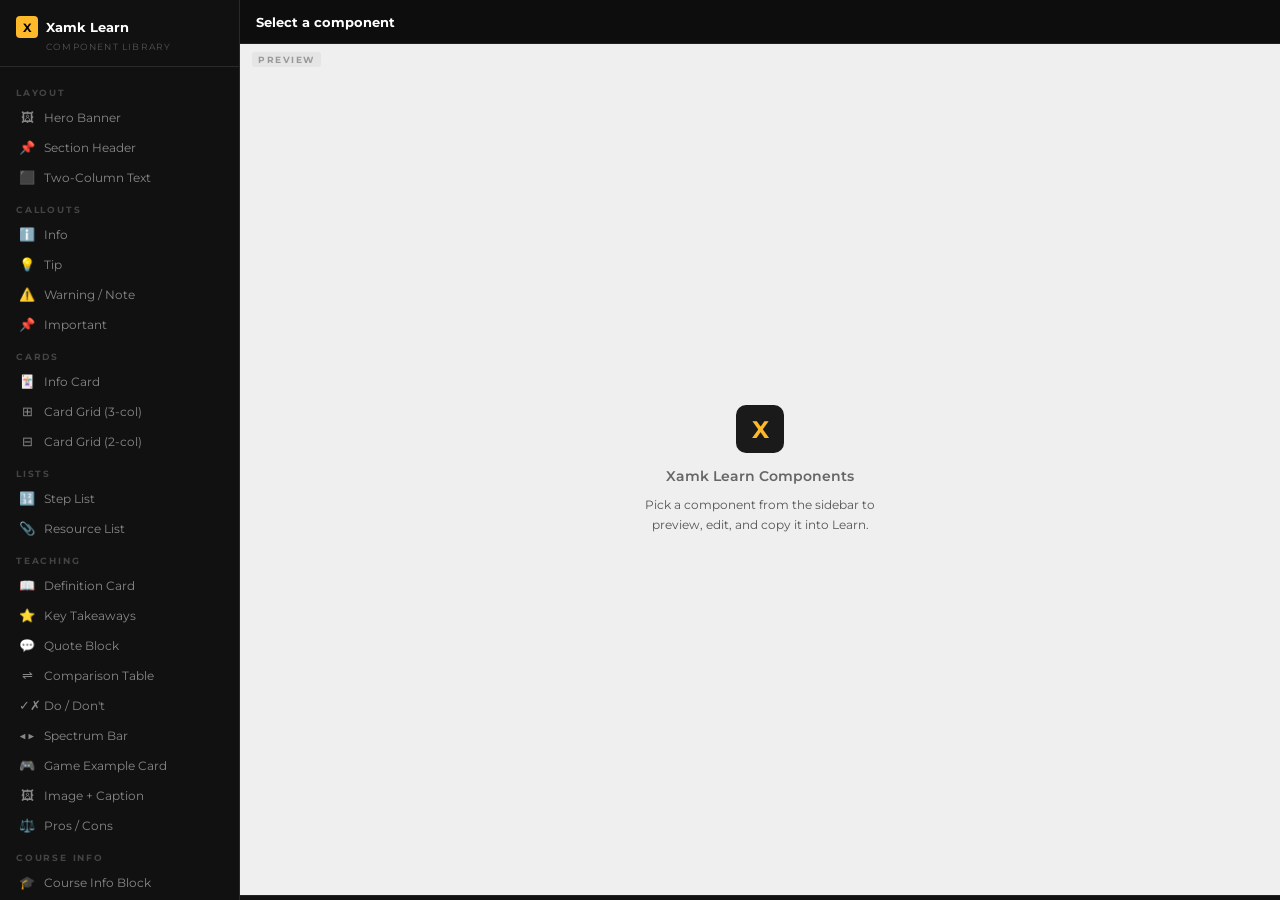
==== xamk-component-library.html @ 9d31f7f5 "Add files via upload" ====
<!DOCTYPE html>
<html lang="en">
<head>
  <meta charset="UTF-8">
  <meta name="viewport" content="width=device-width, initial-scale=1.0">
  <title>Xamk Learn — Component Library</title>
  <link href="https://fonts.googleapis.com/css2?family=Montserrat:wght@400;600;700&family=JetBrains+Mono:wght@400;500&display=swap" rel="stylesheet">
  <style>
    *, *::before, *::after { box-sizing: border-box; margin: 0; padding: 0; }
    :root {
      --yellow: #FDB92A; --black: #000;
      --sb: #111; --sb-hover: #1E1E1E; --sb-active: #252525; --sb-border: #2A2A2A;
      --editor-bg: #1A1A1A; --editor-text: #D4D4D4;
      --ctrl-bg: #141414; --ctrl-border: #2A2A2A;
      --ui: 'Montserrat', Arial, sans-serif;
      --mono: 'JetBrains Mono', 'Courier New', monospace;
    }
    html, body { height: 100%; overflow: hidden; }
    body { display: flex; font-family: var(--ui); background: #0A0A0A; color: #fff; }

    /* SIDEBAR */
    #sidebar { width: 240px; flex-shrink: 0; background: var(--sb); border-right: 1px solid var(--sb-border); display: flex; flex-direction: column; height: 100vh; overflow: hidden; }
    #sb-header { padding: 16px 16px 14px; border-bottom: 1px solid var(--sb-border); flex-shrink: 0; }
    .logo-row { display: flex; align-items: center; gap: 8px; margin-bottom: 3px; }
    .logo-x { width: 22px; height: 22px; background: var(--yellow); border-radius: 4px; display: flex; align-items: center; justify-content: center; font-weight: 700; font-size: 12px; color: #000; flex-shrink: 0; }
    .logo-name { font-size: 13px; font-weight: 700; }
    .logo-sub { font-size: 9px; color: #555; letter-spacing: 1.2px; text-transform: uppercase; padding-left: 30px; }
    #sb-nav { overflow-y: auto; flex: 1; padding: 8px 0 16px; }
    #sb-nav::-webkit-scrollbar { width: 3px; }
    #sb-nav::-webkit-scrollbar-thumb { background: #333; border-radius: 2px; }
    .nav-group { font-size: 9px; font-weight: 700; letter-spacing: 1.8px; text-transform: uppercase; color: #444; padding: 12px 16px 4px; }
    .nav-item { display: flex; align-items: center; gap: 9px; padding: 7px 16px; cursor: pointer; border-left: 3px solid transparent; font-size: 12px; color: #888; transition: background 0.1s, color 0.1s; }
    .nav-item:hover { background: var(--sb-hover); color: #bbb; }
    .nav-item.active { background: var(--sb-active); border-left-color: var(--yellow); color: #fff; }
    .nav-icon { font-size: 13px; width: 16px; text-align: center; flex-shrink: 0; }

    /* MAIN */
    #main { flex: 1; display: flex; flex-direction: column; height: 100vh; overflow: hidden; min-width: 0; }

    /* TOPBAR */
    #topbar { background: #0D0D0D; border-bottom: 1px solid #222; padding: 0 16px; height: 44px; display: flex; align-items: center; justify-content: space-between; flex-shrink: 0; }
    #comp-title { font-size: 13px; font-weight: 700; }
    #comp-desc { font-size: 11px; color: #555; margin-left: 10px; }
    .topbar-r { display: flex; gap: 6px; }
    .btn { font-family: var(--ui); font-size: 11px; font-weight: 700; padding: 5px 12px; border-radius: 5px; border: none; cursor: pointer; transition: opacity 0.12s; }
    .btn:hover { opacity: 0.82; }
    .btn-primary { background: var(--yellow); color: #000; }
    .btn-ghost { background: #2A2A2A; color: #aaa; border: 1px solid #3A3A3A; }

    /* CONTROLS */
    #controls-panel { background: var(--ctrl-bg); border-bottom: 1px solid var(--ctrl-border); flex-shrink: 0; display: none; flex-direction: column; max-height: 250px; overflow-y: auto; }
    #controls-panel::-webkit-scrollbar { width: 4px; }
    #controls-panel::-webkit-scrollbar-thumb { background: #333; border-radius: 2px; }
    .ctrl-header { display: flex; align-items: center; justify-content: space-between; padding: 7px 14px; border-bottom: 1px solid #1E1E1E; flex-shrink: 0; background: #0D0D0D; position: sticky; top: 0; z-index: 2; }
    .ctrl-label { font-size: 9px; font-weight: 700; letter-spacing: 1.5px; text-transform: uppercase; color: #555; }
    .ctrl-actions { display: flex; align-items: center; gap: 6px; }
    .ctrl-btn { font-family: var(--ui); font-size: 11px; font-weight: 600; padding: 3px 9px; border-radius: 4px; border: none; cursor: pointer; }
    .ctrl-btn-add { background: #1A2A1A; color: #90EE90; border: 1px solid #2A4A2A; }
    .ctrl-btn-action { background: #1A1A2E; color: #8888FF; border: 1px solid #2A2A4A; }
    .ctrl-btn-x { background: none; border: none; color: #555; cursor: pointer; font-size: 15px; padding: 0 4px; line-height: 1; font-family: var(--ui); }
    .ctrl-btn-x:hover { color: #FF6B6B; }
    .ctrl-total { font-size: 11px; font-weight: 700; padding: 3px 9px; border-radius: 4px; font-family: var(--ui); }
    .ctrl-rows { padding: 3px 0 6px; }
    .ctrl-col-hdr { font-size: 9px; font-weight: 700; letter-spacing: 1px; text-transform: uppercase; color: #444; }
    .ctrl-row { display: flex; align-items: center; gap: 6px; padding: 4px 14px; }
    .ctrl-num { width: 16px; font-size: 10px; color: #555; text-align: right; flex-shrink: 0; font-family: var(--mono); }
    .ci { font-family: var(--ui); font-size: 12px; background: #222; border: 1px solid #333; border-radius: 4px; color: #ccc; padding: 4px 7px; outline: none; }
    .ci:focus { border-color: #FDB92A66; }
    .ci-sm { width: 52px; flex-shrink: 0; }
    .ci-year { width: 64px; flex-shrink: 0; }
    .ci-grow { flex: 1; min-width: 0; }
    .ci-med { flex: 2; min-width: 0; }
    .ci-wide { flex: 3; min-width: 0; }

    /* PREVIEW */
    #preview-panel { flex: 1; overflow: hidden; background: #EFEFEF; position: relative; min-height: 0; }
    #preview-label { position: absolute; top: 8px; left: 12px; font-size: 9px; font-weight: 700; letter-spacing: 1.5px; text-transform: uppercase; color: #999; background: #E5E5E5; z-index: 1; padding: 2px 6px; border-radius: 3px; }
    #preview-frame { width: 100%; height: 100%; border: none; display: none; }
    #welcome { display: flex; flex-direction: column; align-items: center; justify-content: center; height: 100%; gap: 10px; }
    .w-x { width: 48px; height: 48px; background: #1A1A1A; border-radius: 10px; display: flex; align-items: center; justify-content: center; font-size: 24px; font-weight: 700; color: var(--yellow); margin-bottom: 4px; }
    #welcome h2 { font-size: 14px; color: #666; font-weight: 600; }
    #welcome p { font-size: 12px; color: #555; text-align: center; max-width: 240px; line-height: 1.6; }

    /* EDITOR */
    #resize-handle { height: 5px; background: #111; border-top: 1px solid #222; cursor: row-resize; flex-shrink: 0; }
    #resize-handle:hover { background: #FDB92A22; }
    #editor-panel { height: 270px; flex-shrink: 0; display: none; flex-direction: column; background: var(--editor-bg); }
    #editor-toolbar { display: flex; align-items: center; justify-content: space-between; padding: 0 14px; height: 32px; border-bottom: 1px solid #2A2A2A; flex-shrink: 0; }
    .ed-label { font-size: 9px; font-weight: 700; letter-spacing: 1.5px; text-transform: uppercase; color: #444; }
    .live-dot { font-size: 10px; color: #3A9A3A; font-weight: 700; }
    #code-editor { flex: 1; font-family: var(--mono); font-size: 11.5px; line-height: 1.6; color: var(--editor-text); background: var(--editor-bg); border: none; resize: none; padding: 10px 14px; outline: none; tab-size: 2; }

    /* FEEDBACK */
    .toast { position: fixed; bottom: 280px; right: 16px; background: #1A3A1A; color: #90EE90; font-size: 11px; font-weight: 700; padding: 7px 14px; border-radius: 5px; opacity: 0; transform: translateY(6px); transition: opacity 0.18s, transform 0.18s; pointer-events: none; z-index: 100; }
    .toast.show { opacity: 1; transform: none; }
  </style>
</head>
<body>

<nav id="sidebar">
  <div id="sb-header">
    <div class="logo-row"><div class="logo-x">X</div><span class="logo-name">Xamk Learn</span></div>
    <div class="logo-sub">Component Library</div>
  </div>
  <div id="sb-nav">
    <div class="nav-group">Layout</div>
    <div class="nav-item" data-id="hero" onclick="load('hero')"><span class="nav-icon">🖼</span>Hero Banner</div>
    <div class="nav-item" data-id="section-header" onclick="load('section-header')"><span class="nav-icon">📌</span>Section Header</div>
    <div class="nav-item" data-id="two-column" onclick="load('two-column')"><span class="nav-icon">⬛</span>Two-Column Text</div>
    <div class="nav-group">Callouts</div>
    <div class="nav-item" data-id="callout-info" onclick="load('callout-info')"><span class="nav-icon">ℹ️</span>Info</div>
    <div class="nav-item" data-id="callout-tip" onclick="load('callout-tip')"><span class="nav-icon">💡</span>Tip</div>
    <div class="nav-item" data-id="callout-warning" onclick="load('callout-warning')"><span class="nav-icon">⚠️</span>Warning / Note</div>
    <div class="nav-item" data-id="callout-important" onclick="load('callout-important')"><span class="nav-icon">📌</span>Important</div>
    <div class="nav-group">Cards</div>
    <div class="nav-item" data-id="card-single" onclick="load('card-single')"><span class="nav-icon">🃏</span>Info Card</div>
    <div class="nav-item" data-id="card-grid-3" onclick="load('card-grid-3')"><span class="nav-icon">⊞</span>Card Grid (3-col)</div>
    <div class="nav-item" data-id="card-grid-2" onclick="load('card-grid-2')"><span class="nav-icon">⊟</span>Card Grid (2-col)</div>
    <div class="nav-group">Lists</div>
    <div class="nav-item" data-id="step-list" onclick="load('step-list')"><span class="nav-icon">🔢</span>Step List</div>
    <div class="nav-item" data-id="resource-list" onclick="load('resource-list')"><span class="nav-icon">📎</span>Resource List</div>
    <div class="nav-group">Teaching</div>
    <div class="nav-item" data-id="definition" onclick="load('definition')"><span class="nav-icon">📖</span>Definition Card</div>
    <div class="nav-item" data-id="key-takeaways" onclick="load('key-takeaways')"><span class="nav-icon">⭐</span>Key Takeaways</div>
    <div class="nav-item" data-id="quote-block" onclick="load('quote-block')"><span class="nav-icon">💬</span>Quote Block</div>
    <div class="nav-item" data-id="comparison-table" onclick="load('comparison-table')"><span class="nav-icon">⇌</span>Comparison Table</div>
    <div class="nav-item" data-id="do-dont" onclick="load('do-dont')"><span class="nav-icon">✓✗</span>Do / Don't</div>
    <div class="nav-item" data-id="spectrum" onclick="load('spectrum')"><span class="nav-icon">◀▶</span>Spectrum Bar</div>
    <div class="nav-item" data-id="game-example" onclick="load('game-example')"><span class="nav-icon">🎮</span>Game Example Card</div>
    <div class="nav-item" data-id="image-caption" onclick="load('image-caption')"><span class="nav-icon">🖼</span>Image + Caption</div>
    <div class="nav-item" data-id="pros-cons" onclick="load('pros-cons')"><span class="nav-icon">⚖️</span>Pros / Cons</div>
    <div class="nav-group">Course Info</div>
    <div class="nav-item" data-id="course-info" onclick="load('course-info')"><span class="nav-icon">🎓</span>Course Info Block</div>
    <div class="nav-item" data-id="grade-breakdown" onclick="load('grade-breakdown')"><span class="nav-icon">📊</span>Grade Breakdown</div>
    <div class="nav-group">Timeline</div>
    <div class="nav-item" data-id="timeline" onclick="load('timeline')"><span class="nav-icon">📅</span>Timeline</div>
    <div class="nav-group">Media</div>
    <div class="nav-item" data-id="youtube-single" onclick="load('youtube-single')"><span class="nav-icon">▶️</span>YouTube Single</div>
    <div class="nav-item" data-id="yt-playlist-iframe" onclick="load('yt-playlist-iframe')"><span class="nav-icon">📋</span>Playlist (iframe)</div>
    <div class="nav-item" data-id="yt-playlist-grid" onclick="load('yt-playlist-grid')"><span class="nav-icon">🎬</span>Playlist (thumbnails)</div>
  </div>
</nav>

<div id="main">
  <div id="topbar">
    <div style="display:flex;align-items:center">
      <span id="comp-title" style="font-size:13px;font-weight:700">Select a component</span>
      <span id="comp-desc" style="font-size:11px;color:#555;margin-left:10px"></span>
    </div>
    <div class="topbar-r">
      <button class="btn btn-ghost" id="btn-reset" onclick="resetComp()" style="display:none">↺ Reset</button>
      <button class="btn btn-primary" id="btn-copy" onclick="copyCode()" style="display:none">Copy HTML</button>
    </div>
  </div>

  <div id="controls-panel"></div>

  <div id="preview-panel">
    <div id="preview-label">PREVIEW</div>
    <iframe id="preview-frame" title="Component preview"></iframe>
    <div id="welcome">
      <div class="w-x">X</div>
      <h2>Xamk Learn Components</h2>
      <p>Pick a component from the sidebar to preview, edit, and copy it into Learn.</p>
    </div>
  </div>

  <div id="resize-handle"></div>
  <div id="editor-panel">
    <div id="editor-toolbar">
      <span class="ed-label">HTML Source</span>
      <span class="live-dot">● LIVE</span>
    </div>
    <textarea id="code-editor" spellcheck="false" autocomplete="off"></textarea>
  </div>
</div>

<div class="toast" id="toast">✓ Copied to clipboard</div>

<script>
// ── Helpers ──
const esc = s => String(s).replace(/&/g,'&amp;').replace(/</g,'&lt;').replace(/>/g,'&gt;').replace(/"/g,'&quot;');
const escA = s => String(s).replace(/"/g,'&quot;').replace(/'/g,'&#39;');
const clone = o => JSON.parse(JSON.stringify(o));
const OPEN = `<!DOCTYPE html><html><head><meta charset="UTF-8"><link href="https://fonts.googleapis.com/css2?family=Montserrat:wght@400;600;700&display=swap" rel="stylesheet"><style>body{margin:0;padding:24px;background:#fff;font-family:'Montserrat',Arial,sans-serif;}*{box-sizing:border-box;}</style></head><body>`;
const CLOSE = `</body></html>`;

// ── Registry ──
const C = {};
function stat(id, name, desc, code) { C[id] = {name, desc, static:true, code}; }
function dyn(id, name, desc, def, gen, ctrl, preview) { C[id] = {name, desc, static:false, def, gen, ctrl, preview}; }

// ════════════════════════════════════
// STATIC COMPONENTS
// ════════════════════════════════════

stat('hero','Hero Banner','Top of a course or section page',
`<div style="background-color: #000000; padding: 40px 32px; border-radius: 12px; font-family: 'Montserrat', Arial, sans-serif; margin-bottom: 24px;">
  <div style="border-left: 5px solid #FDB92A; padding-left: 20px;">
    <p style="color: #FDB92A; font-size: 11px; font-weight: 700; letter-spacing: 2px; text-transform: uppercase; margin: 0 0 10px 0; font-family: 'Montserrat', Arial, sans-serif;">COURSE CODE &nbsp;·&nbsp; SEMESTER YEAR</p>
    <h2 style="color: #FFFFFF; font-size: 30px; font-weight: 700; margin: 0 0 14px 0; line-height: 1.25; font-family: 'Montserrat', Arial, sans-serif;">Course Title Here</h2>
    <p style="color: #CCCCCC; font-size: 15px; margin: 0; line-height: 1.7; font-family: 'Montserrat', Arial, sans-serif;">A short welcoming description. 2–3 sentences. Tell students what they will do and why it matters.</p>
  </div>
</div>`);

stat('section-header','Section Header','Major content break with yellow accent',
`<div style="display: flex; align-items: center; gap: 12px; margin: 32px 0 16px 0; font-family: 'Montserrat', Arial, sans-serif;">
  <div style="width: 5px; height: 28px; background-color: #FDB92A; border-radius: 3px; flex-shrink: 0;"></div>
  <h2 style="color: #000000; font-size: 20px; font-weight: 700; margin: 0; font-family: 'Montserrat', Arial, sans-serif;">Section Title Here</h2>
</div>
<div style="display: flex; align-items: center; gap: 10px; margin: 24px 0 12px 0; font-family: 'Montserrat', Arial, sans-serif;">
  <div style="width: 4px; height: 22px; background-color: #FDB92A; border-radius: 2px; flex-shrink: 0;"></div>
  <h3 style="color: #000000; font-size: 16px; font-weight: 700; margin: 0; font-family: 'Montserrat', Arial, sans-serif;">Sub-section Title Here</h3>
</div>`);

stat('two-column','Two-Column Text','Side-by-side content',
`<div style="display: flex; gap: 24px; flex-wrap: wrap; margin: 16px 0; font-family: 'Montserrat', Arial, sans-serif;">
  <div style="flex: 1 1 280px;">
    <h3 style="font-size: 15px; font-weight: 700; color: #000000; margin: 0 0 8px 0; font-family: 'Montserrat', Arial, sans-serif;">Left Column Heading</h3>
    <p style="font-size: 14px; color: #1A1A1A; line-height: 1.7; margin: 0; font-family: 'Montserrat', Arial, sans-serif;">Left column content goes here.</p>
  </div>
  <div style="flex: 1 1 280px;">
    <h3 style="font-size: 15px; font-weight: 700; color: #000000; margin: 0 0 8px 0; font-family: 'Montserrat', Arial, sans-serif;">Right Column Heading</h3>
    <p style="font-size: 14px; color: #1A1A1A; line-height: 1.7; margin: 0; font-family: 'Montserrat', Arial, sans-serif;">Right column content goes here.</p>
  </div>
</div>`);

stat('callout-info','Callout — Info','Teal informational note',
`<div style="background-color: #E8F9FB; border-left: 5px solid #1DBED0; border-radius: 0 10px 10px 0; padding: 16px 20px; margin: 16px 0; font-family: 'Montserrat', Arial, sans-serif;">
  <p style="font-weight: 700; font-size: 13px; color: #117A85; margin: 0 0 6px 0; font-family: 'Montserrat', Arial, sans-serif;"><span role="img" aria-label="Information">ℹ️</span> &nbsp;Info</p>
  <p style="font-size: 14px; color: #1A1A1A; margin: 0; line-height: 1.7; font-family: 'Montserrat', Arial, sans-serif;">Your information text goes here.</p>
</div>`);

stat('callout-tip','Callout — Tip','Green helpful tip',
`<div style="background-color: #F2F9E8; border-left: 5px solid #A6CE39; border-radius: 0 10px 10px 0; padding: 16px 20px; margin: 16px 0; font-family: 'Montserrat', Arial, sans-serif;">
  <p style="font-weight: 700; font-size: 13px; color: #5A7A1A; margin: 0 0 6px 0; font-family: 'Montserrat', Arial, sans-serif;"><span role="img" aria-label="Tip">💡</span> &nbsp;Tip</p>
  <p style="font-size: 14px; color: #1A1A1A; margin: 0; line-height: 1.7; font-family: 'Montserrat', Arial, sans-serif;">Your tip text goes here.</p>
</div>`);

stat('callout-warning','Callout — Warning','Yellow note or warning',
`<div style="background-color: #FFF8E6; border-left: 5px solid #FDB92A; border-radius: 0 10px 10px 0; padding: 16px 20px; margin: 16px 0; font-family: 'Montserrat', Arial, sans-serif;">
  <p style="font-weight: 700; font-size: 13px; color: #8A6200; margin: 0 0 6px 0; font-family: 'Montserrat', Arial, sans-serif;"><span role="img" aria-label="Warning">⚠️</span> &nbsp;Note</p>
  <p style="font-size: 14px; color: #1A1A1A; margin: 0; line-height: 1.7; font-family: 'Montserrat', Arial, sans-serif;">Your warning or note text goes here.</p>
</div>`);

stat('callout-important','Callout — Important','Black critical note',
`<div style="background-color: #F5F5F5; border-left: 5px solid #000000; border-radius: 0 10px 10px 0; padding: 16px 20px; margin: 16px 0; font-family: 'Montserrat', Arial, sans-serif;">
  <p style="font-weight: 700; font-size: 13px; color: #000000; margin: 0 0 6px 0; font-family: 'Montserrat', Arial, sans-serif;"><span role="img" aria-label="Important">📌</span> &nbsp;Important</p>
  <p style="font-size: 14px; color: #1A1A1A; margin: 0; line-height: 1.7; font-family: 'Montserrat', Arial, sans-serif;">Your critical note goes here.</p>
</div>`);

stat('card-single','Info Card','Single concept with icon',
`<div style="background-color: #FFFFFF; border: 1px solid #E0E0E0; border-top: 4px solid #FDB92A; border-radius: 0 0 10px 10px; padding: 20px 20px 22px 20px; font-family: 'Montserrat', Arial, sans-serif; margin: 16px 0;">
  <div style="font-size: 28px; margin-bottom: 10px;" role="img" aria-label="Target">🎯</div>
  <h3 style="font-size: 16px; font-weight: 700; color: #000000; margin: 0 0 8px 0; font-family: 'Montserrat', Arial, sans-serif;">Card Title</h3>
  <p style="font-size: 14px; color: #444444; margin: 0; line-height: 1.6; font-family: 'Montserrat', Arial, sans-serif;">Card description text. Keep it concise — 2–3 sentences at most.</p>
</div>`);

stat('card-grid-3','Card Grid (3-col)','Three parallel concepts',
`<div style="display: flex; flex-wrap: wrap; gap: 16px; margin: 16px 0;">
  <div style="flex: 1 1 200px; background-color: #FFFFFF; border: 1px solid #E0E0E0; border-top: 4px solid #FDB92A; border-radius: 0 0 10px 10px; padding: 18px 18px 20px 18px; font-family: 'Montserrat', Arial, sans-serif;">
    <div style="font-size: 24px; margin-bottom: 8px;" role="img" aria-label="Book">📖</div>
    <h3 style="font-size: 15px; font-weight: 700; color: #000000; margin: 0 0 6px 0; font-family: 'Montserrat', Arial, sans-serif;">Card Title 1</h3>
    <p style="font-size: 13px; color: #444444; margin: 0; line-height: 1.6; font-family: 'Montserrat', Arial, sans-serif;">Description text here.</p>
  </div>
  <div style="flex: 1 1 200px; background-color: #FFFFFF; border: 1px solid #E0E0E0; border-top: 4px solid #FDB92A; border-radius: 0 0 10px 10px; padding: 18px 18px 20px 18px; font-family: 'Montserrat', Arial, sans-serif;">
    <div style="font-size: 24px; margin-bottom: 8px;" role="img" aria-label="Tools">🛠️</div>
    <h3 style="font-size: 15px; font-weight: 700; color: #000000; margin: 0 0 6px 0; font-family: 'Montserrat', Arial, sans-serif;">Card Title 2</h3>
    <p style="font-size: 13px; color: #444444; margin: 0; line-height: 1.6; font-family: 'Montserrat', Arial, sans-serif;">Description text here.</p>
  </div>
  <div style="flex: 1 1 200px; background-color: #FFFFFF; border: 1px solid #E0E0E0; border-top: 4px solid #FDB92A; border-radius: 0 0 10px 10px; padding: 18px 18px 20px 18px; font-family: 'Montserrat', Arial, sans-serif;">
    <div style="font-size: 24px; margin-bottom: 8px;" role="img" aria-label="Chat">💬</div>
    <h3 style="font-size: 15px; font-weight: 700; color: #000000; margin: 0 0 6px 0; font-family: 'Montserrat', Arial, sans-serif;">Card Title 3</h3>
    <p style="font-size: 13px; color: #444444; margin: 0; line-height: 1.6; font-family: 'Montserrat', Arial, sans-serif;">Description text here.</p>
  </div>
</div>`);

stat('card-grid-2','Card Grid (2-col)','Two parallel concepts',
`<div style="display: flex; flex-wrap: wrap; gap: 16px; margin: 16px 0;">
  <div style="flex: 1 1 280px; background-color: #FFFFFF; border: 1px solid #E0E0E0; border-top: 4px solid #FDB92A; border-radius: 0 0 10px 10px; padding: 18px 18px 20px 18px; font-family: 'Montserrat', Arial, sans-serif;">
    <div style="font-size: 24px; margin-bottom: 8px;" role="img" aria-label="Star">⭐</div>
    <h3 style="font-size: 15px; font-weight: 700; color: #000000; margin: 0 0 6px 0; font-family: 'Montserrat', Arial, sans-serif;">Card Title 1</h3>
    <p style="font-size: 13px; color: #444444; margin: 0; line-height: 1.6; font-family: 'Montserrat', Arial, sans-serif;">Description text here.</p>
  </div>
  <div style="flex: 1 1 280px; background-color: #FFFFFF; border: 1px solid #E0E0E0; border-top: 4px solid #FDB92A; border-radius: 0 0 10px 10px; padding: 18px 18px 20px 18px; font-family: 'Montserrat', Arial, sans-serif;">
    <div style="font-size: 24px; margin-bottom: 8px;" role="img" aria-label="Rocket">🚀</div>
    <h3 style="font-size: 15px; font-weight: 700; color: #000000; margin: 0 0 6px 0; font-family: 'Montserrat', Arial, sans-serif;">Card Title 2</h3>
    <p style="font-size: 13px; color: #444444; margin: 0; line-height: 1.6; font-family: 'Montserrat', Arial, sans-serif;">Description text here.</p>
  </div>
</div>`);

stat('resource-list','Resource List','Readings, links, downloads',
`<ul style="list-style: none; padding: 0; margin: 16px 0; font-family: 'Montserrat', Arial, sans-serif;">
  <li style="padding: 12px 0; border-bottom: 1px solid #E0E0E0;"><span style="margin-right: 8px;" role="img" aria-label="PDF">📄</span><a href="#" style="color: #000; font-weight: 600; font-size: 14px; text-decoration: underline; font-family: 'Montserrat', Arial, sans-serif;">Resource Title Here</a><span style="color: #8D8D8D; font-size: 12px; margin-left: 8px; font-family: 'Montserrat', Arial, sans-serif;">PDF</span></li>
  <li style="padding: 12px 0; border-bottom: 1px solid #E0E0E0;"><span style="margin-right: 8px;" role="img" aria-label="Link">🔗</span><a href="#" style="color: #000; font-weight: 600; font-size: 14px; text-decoration: underline; font-family: 'Montserrat', Arial, sans-serif;">Resource Title Here</a><span style="color: #8D8D8D; font-size: 12px; margin-left: 8px; font-family: 'Montserrat', Arial, sans-serif;">Article</span></li>
  <li style="padding: 12px 0;"><span style="margin-right: 8px;" role="img" aria-label="Video">🎥</span><a href="#" style="color: #000; font-weight: 600; font-size: 14px; text-decoration: underline; font-family: 'Montserrat', Arial, sans-serif;">Resource Title Here</a><span style="color: #8D8D8D; font-size: 12px; margin-left: 8px; font-family: 'Montserrat', Arial, sans-serif;">Video · 12 min</span></li>
</ul>`);

// ── Teaching static ──
stat('definition','Definition Card','Term + definition + example',
`<div style="font-family: 'Montserrat', Arial, sans-serif; margin: 16px 0; border: 1px solid #E0E0E0; border-radius: 10px;">
  <div style="background-color: #000000; padding: 10px 20px; border-radius: 10px 10px 0 0; display: flex; align-items: center; gap: 12px;">
    <span style="font-size: 10px; font-weight: 700; letter-spacing: 2px; text-transform: uppercase; color: #FDB92A; font-family: 'Montserrat', Arial, sans-serif;">Definition</span>
    <span style="height: 1px; flex: 1; background-color: #333;"></span>
  </div>
  <div style="padding: 18px 20px 20px 20px;">
    <p style="font-size: 20px; font-weight: 700; color: #000000; margin: 0 0 10px 0; font-family: 'Montserrat', Arial, sans-serif;">Term or Concept</p>
    <p style="font-size: 14px; color: #1A1A1A; line-height: 1.7; margin: 0 0 14px 0; font-family: 'Montserrat', Arial, sans-serif;">The definition goes here. Write it clearly and concisely — one or two sentences a first-year student can understand without prior knowledge.</p>
    <div style="background-color: #FFF8E6; border-left: 3px solid #FDB92A; border-radius: 0 6px 6px 0; padding: 10px 14px;">
      <p style="font-size: 11px; font-weight: 700; color: #8A6200; text-transform: uppercase; letter-spacing: 1px; margin: 0 0 4px 0; font-family: 'Montserrat', Arial, sans-serif;">Example</p>
      <p style="font-size: 13px; color: #1A1A1A; margin: 0; line-height: 1.6; font-family: 'Montserrat', Arial, sans-serif;">A concrete example in practice — ideally a game or mechanic students already know.</p>
    </div>
  </div>
</div>`);

stat('key-takeaways','Key Takeaways','End-of-lesson summary points',
`<div style="font-family: 'Montserrat', Arial, sans-serif; margin: 24px 0; background-color: #000000; border-radius: 12px; padding: 24px 28px;">
  <p style="font-size: 11px; font-weight: 700; letter-spacing: 2px; text-transform: uppercase; color: #FDB92A; margin: 0 0 16px 0; font-family: 'Montserrat', Arial, sans-serif;">⭐ &nbsp;Key Takeaways</p>
  <ul style="list-style: none; padding: 0; margin: 0;">
    <li style="display: flex; gap: 12px; align-items: flex-start; margin-bottom: 12px;"><span style="width: 20px; height: 20px; background-color: #FDB92A; border-radius: 50%; font-size: 11px; font-weight: 700; color: #000; flex-shrink: 0; line-height: 20px; text-align: center; font-family: 'Montserrat', Arial, sans-serif;">1</span><p style="font-size: 14px; color: #FFFFFF; margin: 0; line-height: 1.6; padding-top: 1px; font-family: 'Montserrat', Arial, sans-serif;">Key takeaway one goes here. Make it punchy and memorable.</p></li>
    <li style="display: flex; gap: 12px; align-items: flex-start; margin-bottom: 12px;"><span style="width: 20px; height: 20px; background-color: #FDB92A; border-radius: 50%; font-size: 11px; font-weight: 700; color: #000; flex-shrink: 0; line-height: 20px; text-align: center; font-family: 'Montserrat', Arial, sans-serif;">2</span><p style="font-size: 14px; color: #FFFFFF; margin: 0; line-height: 1.6; padding-top: 1px; font-family: 'Montserrat', Arial, sans-serif;">Key takeaway two goes here.</p></li>
    <li style="display: flex; gap: 12px; align-items: flex-start;"><span style="width: 20px; height: 20px; background-color: #FDB92A; border-radius: 50%; font-size: 11px; font-weight: 700; color: #000; flex-shrink: 0; line-height: 20px; text-align: center; font-family: 'Montserrat', Arial, sans-serif;">3</span><p style="font-size: 14px; color: #FFFFFF; margin: 0; line-height: 1.6; padding-top: 1px; font-family: 'Montserrat', Arial, sans-serif;">Key takeaway three goes here.</p></li>
  </ul>
</div>`);

stat('quote-block','Quote Block','Designer or theorist quote',
`<div style="font-family: 'Montserrat', Arial, sans-serif; margin: 24px 0; padding: 28px 32px; border-left: 5px solid #FDB92A; background-color: #FAFAFA; border-radius: 0 10px 10px 0;">
  <p style="font-size: 20px; font-weight: 700; color: #000000; line-height: 1.4; margin: 0 0 16px 0; font-family: 'Montserrat', Arial, sans-serif;">"A game is a series of interesting decisions."</p>
  <div style="display: flex; align-items: center; gap: 12px;">
    <div style="height: 2px; width: 24px; background-color: #FDB92A;"></div>
    <div>
      <p style="font-size: 13px; font-weight: 700; color: #000000; margin: 0 0 2px 0; font-family: 'Montserrat', Arial, sans-serif;">Sid Meier</p>
      <p style="font-size: 12px; color: #8D8D8D; margin: 0; font-family: 'Montserrat', Arial, sans-serif;">Creator of the Civilization series</p>
    </div>
  </div>
</div>`);

stat('do-dont',"Do / Don't Panel",'Side-by-side good/bad examples',
`<div style="display: flex; gap: 16px; flex-wrap: wrap; margin: 16px 0; font-family: 'Montserrat', Arial, sans-serif;">
  <div style="flex: 1 1 240px; border: 2px solid #A6CE39; border-radius: 10px;">
    <div style="background-color: #A6CE39; padding: 10px 16px; border-radius: 8px 8px 0 0;"><p style="font-size: 12px; font-weight: 700; color: #000000; margin: 0; font-family: 'Montserrat', Arial, sans-serif;">✓ &nbsp;Do</p></div>
    <div style="padding: 16px;"><ul style="margin: 0; padding-left: 18px;">
      <li style="font-size: 14px; color: #1A1A1A; line-height: 1.7; margin-bottom: 6px; font-family: 'Montserrat', Arial, sans-serif;">Good practice one.</li>
      <li style="font-size: 14px; color: #1A1A1A; line-height: 1.7; margin-bottom: 6px; font-family: 'Montserrat', Arial, sans-serif;">Good practice two.</li>
      <li style="font-size: 14px; color: #1A1A1A; line-height: 1.7; font-family: 'Montserrat', Arial, sans-serif;">Good practice three.</li>
    </ul></div>
  </div>
  <div style="flex: 1 1 240px; border: 2px solid #E0E0E0; border-radius: 10px;">
    <div style="background-color: #F5F5F5; padding: 10px 16px; border-radius: 8px 8px 0 0; border-bottom: 1px solid #E0E0E0;"><p style="font-size: 12px; font-weight: 700; color: #8D8D8D; margin: 0; font-family: 'Montserrat', Arial, sans-serif;">✗ &nbsp;Don't</p></div>
    <div style="padding: 16px;"><ul style="margin: 0; padding-left: 18px;">
      <li style="font-size: 14px; color: #444444; line-height: 1.7; margin-bottom: 6px; font-family: 'Montserrat', Arial, sans-serif;">Common mistake one.</li>
      <li style="font-size: 14px; color: #444444; line-height: 1.7; margin-bottom: 6px; font-family: 'Montserrat', Arial, sans-serif;">Common mistake two.</li>
      <li style="font-size: 14px; color: #444444; line-height: 1.7; font-family: 'Montserrat', Arial, sans-serif;">Common mistake three.</li>
    </ul></div>
  </div>
</div>`);

stat('spectrum','Spectrum Bar','Scale between two extremes',
`<div style="font-family: 'Montserrat', Arial, sans-serif; margin: 24px 0; padding: 24px; background-color: #FAFAFA; border: 1px solid #E0E0E0; border-radius: 10px;">
  <p style="font-size: 11px; font-weight: 700; color: #8D8D8D; letter-spacing: 1.5px; text-transform: uppercase; margin: 0 0 16px 0; font-family: 'Montserrat', Arial, sans-serif;">Spectrum · Player Engagement Style</p>
  <div style="display: flex; align-items: center; gap: 14px; margin-bottom: 10px;">
    <span style="font-size: 13px; font-weight: 700; color: #000000; flex-shrink: 0; min-width: 70px; font-family: 'Montserrat', Arial, sans-serif;">Casual</span>
    <div style="flex: 1; height: 10px; background: linear-gradient(to right, #FDB92A, #1DBED0); border-radius: 5px; position: relative;">
      <div style="width: 16px; height: 16px; background: #000000; border-radius: 50%; border: 3px solid #FFFFFF; margin-top: -3px; margin-left: 65%;"></div>
    </div>
    <span style="font-size: 13px; font-weight: 700; color: #000000; flex-shrink: 0; min-width: 70px; text-align: right; font-family: 'Montserrat', Arial, sans-serif;">Hardcore</span>
  </div>
  <p style="font-size: 12px; color: #8D8D8D; margin: 0; font-family: 'Montserrat', Arial, sans-serif;">Example: Dark Souls sits firmly toward the Hardcore end — high skill ceiling, minimal hand-holding, punishing failure states.</p>
</div>`);

stat('image-caption','Image + Caption','Figure with accessible caption',
`<figure style="margin: 24px 0; font-family: 'Montserrat', Arial, sans-serif;">
  <img src="https://placehold.co/800x400/000000/FDB92A/png?text=Image+Placeholder" alt="Describe the image content here" style="width: 100%; display: block; border-radius: 10px; height: auto;">
  <figcaption style="font-size: 13px; color: #8D8D8D; margin-top: 10px; text-align: center; font-family: 'Montserrat', Arial, sans-serif;">Figure caption — describe what the image shows and why it is relevant.</figcaption>
</figure>`);

stat('game-example','Game Example Card','Concept illustrated by a real game',
`<div style="font-family: 'Montserrat', Arial, sans-serif; margin: 16px 0; border: 1px solid #E0E0E0; border-radius: 10px; display: flex; flex-wrap: wrap;">
  <div style="flex-shrink: 0; width: 200px;">
    <img src="https://placehold.co/200x200/000000/FDB92A/png?text=Cover" alt="Game cover — replace with real image" style="width: 200px; height: 200px; object-fit: cover; border-radius: 10px 0 0 10px; display: block;">
  </div>
  <div style="flex: 1; padding: 20px; min-width: 220px;">
    <p style="font-size: 10px; font-weight: 700; letter-spacing: 1.5px; text-transform: uppercase; color: #8D8D8D; margin: 0 0 6px 0; font-family: 'Montserrat', Arial, sans-serif;">Game Example</p>
    <h3 style="font-size: 18px; font-weight: 700; color: #000000; margin: 0 0 4px 0; font-family: 'Montserrat', Arial, sans-serif;">Game Title Here</h3>
    <p style="font-size: 12px; color: #8D8D8D; margin: 0 0 12px 0; font-family: 'Montserrat', Arial, sans-serif;">Developer · Year</p>
    <div style="display: inline-block; background-color: #FDB92A; padding: 3px 10px; border-radius: 20px; margin-bottom: 12px;">
      <p style="font-size: 11px; font-weight: 700; color: #000000; margin: 0; font-family: 'Montserrat', Arial, sans-serif;">Concept being illustrated</p>
    </div>
    <p style="font-size: 13px; color: #1A1A1A; margin: 0; line-height: 1.6; font-family: 'Montserrat', Arial, sans-serif;">Explain what this game demonstrates about the concept. Be specific — which mechanic, which moment, which design decision?</p>
  </div>
</div>`);

stat('course-info','Course Info Block','Teacher, objectives, goals, evaluation',
`<div style="font-family: 'Montserrat', Arial, sans-serif; margin: 24px 0; border: 1px solid #E0E0E0; border-radius: 12px;">
  <div style="background-color: #000000; padding: 20px 24px; border-radius: 12px 12px 0 0;">
    <p style="color: #FDB92A; font-size: 11px; font-weight: 700; letter-spacing: 2px; text-transform: uppercase; margin: 0 0 6px 0; font-family: 'Montserrat', Arial, sans-serif;">COURSE CODE &nbsp;·&nbsp; X CREDITS</p>
    <h2 style="color: #FFFFFF; font-size: 20px; font-weight: 700; margin: 0 0 12px 0; font-family: 'Montserrat', Arial, sans-serif;">Course Name Here</h2>
    <div style="display: flex; flex-wrap: wrap; gap: 8px;">
      <span style="background-color: #FDB92A; color: #000000; font-size: 11px; font-weight: 700; padding: 3px 10px; border-radius: 20px; font-family: 'Montserrat', Arial, sans-serif;">X credits</span>
      <span style="background-color: #333333; color: #FFFFFF; font-size: 11px; font-weight: 700; padding: 3px 10px; border-radius: 20px; font-family: 'Montserrat', Arial, sans-serif;">X compulsory assignments</span>
      <span style="background-color: #333333; color: #FFFFFF; font-size: 11px; font-weight: 700; padding: 3px 10px; border-radius: 20px; font-family: 'Montserrat', Arial, sans-serif;">X optional assignments</span>
    </div>
  </div>
  <div style="padding: 20px 24px; border-bottom: 1px solid #E0E0E0; background-color: #FAFAFA;">
    <p style="font-size: 11px; font-weight: 700; color: #8D8D8D; letter-spacing: 1.5px; text-transform: uppercase; margin: 0 0 14px 0; font-family: 'Montserrat', Arial, sans-serif;">Teacher</p>
    <div style="display: flex; gap: 16px; align-items: flex-start; flex-wrap: wrap;">
      <img src="https://placehold.co/80/FDB92A/000000/png?text=Photo" alt="Teacher — replace with real photo" style="width: 80px; height: 80px; border-radius: 8px; flex-shrink: 0; display: block;">
      <div>
        <p style="font-size: 16px; font-weight: 700; color: #000000; margin: 0 0 6px 0; font-family: 'Montserrat', Arial, sans-serif;">TEACHER NAME</p>
        <p style="font-size: 13px; color: #444444; margin: 0 0 4px 0; font-family: 'Montserrat', Arial, sans-serif;"><span role="img" aria-label="Email">📧</span> &nbsp;<a href="mailto:firstname.lastname@xamk.fi" style="color: #000000; text-decoration: underline; font-family: 'Montserrat', Arial, sans-serif;">firstname.lastname@xamk.fi</a></p>
        <p style="font-size: 13px; color: #444444; margin: 0; font-family: 'Montserrat', Arial, sans-serif;"><span role="img" aria-label="Response time">🕐</span> &nbsp;I reply within 2 working days.</p>
      </div>
    </div>
  </div>
  <div style="padding: 20px 24px; border-bottom: 1px solid #E0E0E0;">
    <p style="font-size: 11px; font-weight: 700; color: #8D8D8D; letter-spacing: 1.5px; text-transform: uppercase; margin: 0 0 12px 0; font-family: 'Montserrat', Arial, sans-serif;">Learning Goals</p>
    <ul style="list-style: none; margin: 0; padding: 0;">
      <li style="display: flex; gap: 10px; align-items: flex-start; font-size: 14px; color: #1A1A1A; line-height: 1.7; margin-bottom: 6px; font-family: 'Montserrat', Arial, sans-serif;"><span style="color: #A6CE39; font-weight: 700; flex-shrink: 0;">✓</span> GOAL ONE</li>
      <li style="display: flex; gap: 10px; align-items: flex-start; font-size: 14px; color: #1A1A1A; line-height: 1.7; font-family: 'Montserrat', Arial, sans-serif;"><span style="color: #A6CE39; font-weight: 700; flex-shrink: 0;">✓</span> GOAL TWO</li>
    </ul>
  </div>
  <div style="padding: 20px 24px; border-bottom: 1px solid #E0E0E0;">
    <p style="font-size: 11px; font-weight: 700; color: #8D8D8D; letter-spacing: 1.5px; text-transform: uppercase; margin: 0 0 12px 0; font-family: 'Montserrat', Arial, sans-serif;">Learning Objectives</p>
    <ul style="margin: 0; padding-left: 20px;">
      <li style="font-size: 14px; color: #1A1A1A; line-height: 1.7; margin-bottom: 5px; font-family: 'Montserrat', Arial, sans-serif;">OBJECTIVE ONE?</li>
      <li style="font-size: 14px; color: #1A1A1A; line-height: 1.7; font-family: 'Montserrat', Arial, sans-serif;">OBJECTIVE TWO?</li>
    </ul>
  </div>
  <div style="padding: 20px 24px; border-radius: 0 0 12px 12px;">
    <p style="font-size: 11px; font-weight: 700; color: #8D8D8D; letter-spacing: 1.5px; text-transform: uppercase; margin: 0 0 12px 0; font-family: 'Montserrat', Arial, sans-serif;">Evaluation Criteria</p>
    <p style="font-size: 13px; color: #444444; margin: 0 0 10px 0; font-family: 'Montserrat', Arial, sans-serif;">You'll be evaluated on your ability to:</p>
    <ul style="margin: 0; padding-left: 20px;">
      <li style="font-size: 14px; color: #1A1A1A; line-height: 1.7; margin-bottom: 5px; font-family: 'Montserrat', Arial, sans-serif;">CRITERION ONE</li>
      <li style="font-size: 14px; color: #1A1A1A; line-height: 1.7; font-family: 'Montserrat', Arial, sans-serif;">CRITERION TWO</li>
    </ul>
  </div>
</div>`);

// ════════════════════════════════════
// YOUTUBE URL HELPERS
// ════════════════════════════════════
function ytExtractUrl(input) {
  if (!input) return '';
  // If it looks like an iframe embed, pull the src attribute out first
  const srcMatch = input.match(/src=["']([^"']+)["']/);
  return srcMatch ? srcMatch[1] : input;
}
function ytVideoId(input) {
  const url = ytExtractUrl(input);
  if (!url) return '';
  const m = url.match(/(?:youtu\.be\/|youtube\.com\/(?:watch\?(?:.*&)?v=|embed\/|v\/|shorts\/))([a-zA-Z0-9_-]{11})/);
  return m ? m[1] : '';
}
function ytPlaylistId(input) {
  const url = ytExtractUrl(input);
  if (!url) return '';
  const m = url.match(/[?&]list=([a-zA-Z0-9_-]+)/);
  return m ? m[1] : '';
}
function ytThumb(vid) {
  return vid
    ? `https://img.youtube.com/vi/${vid}/mqdefault.jpg`
    : `https://placehold.co/400x225/000000/FDB92A/png?text=Paste+URL`;
}
function ytIdBadge(id, label) {
  if (!id) return `<span style="font-size:10px;color:#555;font-family:var(--ui)">— paste a URL above</span>`;
  return `<span style="font-size:10px;font-family:var(--mono);background:#1A2A1A;color:#90EE90;padding:2px 7px;border-radius:3px">${label}: ${id}</span>`;
}

// ── YOUTUBE SINGLE ──
dyn('youtube-single','YouTube Single','Paste a YouTube URL to embed',
  {url:'', caption:'Video title or short caption here'},
  st => {
    const vid = ytVideoId(st.url);
    const src = vid ? `https://www.youtube.com/embed/${vid}` : '';
    return `<figure style="margin: 24px 0; font-family: 'Montserrat', Arial, sans-serif;">
  ${src
    ? `<iframe width="100%" height="450" src="${src}" title="${esc(st.caption)}" frameborder="0" allow="accelerometer; autoplay; clipboard-write; encrypted-media; gyroscope; picture-in-picture; web-share" referrerpolicy="strict-origin-when-cross-origin" allowfullscreen style="display: block; border-radius: 10px; background-color: #000000;"></iframe>`
    : `<div style="width:100%;height:200px;background:#111;border-radius:10px;display:flex;align-items:center;justify-content:center;"><p style="color:#555;font-family:'Montserrat',Arial,sans-serif;font-size:13px;">Paste a YouTube URL above</p></div>`}
  <figcaption style="font-size: 13px; color: #8D8D8D; margin-top: 8px; text-align: center; font-family: 'Montserrat', Arial, sans-serif;">${esc(st.caption)}</figcaption>
</figure>`;
  },
  st => {
    const vid = ytVideoId(st.url);
    return `
    <div class="ctrl-header">
      <span class="ctrl-label">YouTube Single</span>
      <div class="ctrl-actions">${ytIdBadge(vid,'Video ID')}</div>
    </div>
    <div class="ctrl-rows">
      <div class="ctrl-row">
        <span style="font-size:11px;color:#666;flex-shrink:0;width:68px;font-family:var(--ui)">Video URL</span>
        <input class="ci ci-grow" type="text" value="${escA(st.url)}" data-f="url" placeholder="Paste a YouTube URL or the full embed code from YouTube">
      </div>
      <div class="ctrl-row">
        <span style="font-size:11px;color:#666;flex-shrink:0;width:68px;font-family:var(--ui)">Caption</span>
        <input class="ci ci-grow" type="text" value="${escA(st.caption)}" data-f="caption" placeholder="Video caption or title">
      </div>
    </div>`;
  }
);

// ── YOUTUBE PLAYLIST IFRAME ──
dyn('yt-playlist-iframe','Playlist (iframe)','Paste a YouTube playlist URL',
  {url:'', caption:'Playlist: Title Here'},
  st => {
    const pid = ytPlaylistId(st.url);
    const src = pid ? `https://www.youtube.com/embed/videoseries?list=${pid}` : '';
    return `<figure style="margin: 24px 0; font-family: 'Montserrat', Arial, sans-serif;">
  ${src
    ? `<iframe width="100%" height="450" src="${src}" title="${esc(st.caption)}" frameborder="0" allow="accelerometer; autoplay; clipboard-write; encrypted-media; gyroscope; picture-in-picture; web-share" referrerpolicy="strict-origin-when-cross-origin" allowfullscreen style="display: block; border-radius: 10px; background-color: #000000;"></iframe>`
    : `<div style="width:100%;height:200px;background:#111;border-radius:10px;display:flex;align-items:center;justify-content:center;"><p style="color:#555;font-family:'Montserrat',Arial,sans-serif;font-size:13px;">Paste a playlist URL above</p></div>`}
  <figcaption style="font-size: 13px; color: #8D8D8D; margin-top: 8px; text-align: center; font-family: 'Montserrat', Arial, sans-serif;">${esc(st.caption)}</figcaption>
</figure>`;
  },
  st => {
    const pid = ytPlaylistId(st.url);
    return `
    <div class="ctrl-header">
      <span class="ctrl-label">Playlist (iframe)</span>
      <div class="ctrl-actions">${ytIdBadge(pid,'Playlist ID')}</div>
    </div>
    <div class="ctrl-rows">
      <div class="ctrl-row">
        <span style="font-size:11px;color:#666;flex-shrink:0;width:68px;font-family:var(--ui)">Playlist URL</span>
        <input class="ci ci-grow" type="text" value="${escA(st.url)}" data-f="url" placeholder="Paste a YouTube playlist URL or embed code">
      </div>
      <div class="ctrl-row">
        <span style="font-size:11px;color:#666;flex-shrink:0;width:68px;font-family:var(--ui)">Caption</span>
        <input class="ci ci-grow" type="text" value="${escA(st.caption)}" data-f="caption" placeholder="Playlist caption">
      </div>
    </div>`;
  }
);

// ── YOUTUBE PLAYLIST GRID ──
dyn('yt-playlist-grid','Playlist (thumbnails)','Paste URLs — thumbnails auto-generate',
  {heading:'Playlist Title', videos:[
    {url:'', title:'Video Title 1', duration:'0:00'},
    {url:'', title:'Video Title 2', duration:'0:00'},
    {url:'', title:'Video Title 3', duration:'0:00'}
  ]},
  st => {
    const cards = st.videos.map(v => {
      const vid = ytVideoId(v.url);
      const href = vid ? `https://www.youtube.com/watch?v=${vid}` : '#';
      const thumb = ytThumb(vid);
      return `    <a href="${href}" target="_blank" rel="noopener noreferrer" style="flex: 1 1 200px; text-decoration: none; background-color: #FFFFFF; border: 1px solid #E0E0E0; border-radius: 10px; display: block;">
      <img src="${thumb}" alt="${esc(v.title)}" style="width: 100%; display: block; border-radius: 10px 10px 0 0; height: auto;">
      <div style="padding: 10px 12px 12px 12px;">
        <p style="font-size: 13px; font-weight: 600; color: #000000; margin: 0 0 4px 0; line-height: 1.4; font-family: 'Montserrat', Arial, sans-serif;">${esc(v.title)}</p>
        <p style="font-size: 12px; color: #8D8D8D; margin: 0; font-family: 'Montserrat', Arial, sans-serif;"><span role="img" aria-label="Duration">⏱</span> ${esc(v.duration)}</p>
      </div>
    </a>`;
    }).join('\n');
    return `<div style="font-family: 'Montserrat', Arial, sans-serif; margin: 24px 0;">
  <h3 style="font-size: 16px; font-weight: 700; color: #000000; margin: 0 0 16px 0; font-family: 'Montserrat', Arial, sans-serif;">${esc(st.heading)}</h3>
  <div style="display: flex; flex-wrap: wrap; gap: 16px;">
${cards}
  </div>
</div>`;
  },
  st => `
    <div class="ctrl-header">
      <span class="ctrl-label">Playlist Grid (${st.videos.length} videos)</span>
      <div class="ctrl-actions"><button class="ctrl-btn ctrl-btn-add" data-action="add">+ Add Video</button></div>
    </div>
    <div class="ctrl-rows">
      <div class="ctrl-row" style="border-bottom:1px solid #1E1E1E;padding-bottom:6px;margin-bottom:2px">
        <span style="font-size:11px;color:#666;flex-shrink:0;width:90px;font-family:var(--ui)">Section title</span>
        <input class="ci ci-grow" type="text" value="${escA(st.heading)}" data-f="heading" placeholder="Playlist heading">
      </div>
      <div class="ctrl-row" style="padding:3px 14px 2px">
        <span class="ctrl-num"></span>
        <span class="ctrl-col-hdr" style="flex:3">YouTube URL</span>
        <span class="ctrl-col-hdr" style="flex:2;margin-left:6px">Title</span>
        <span class="ctrl-col-hdr" style="width:52px;margin-left:6px">Duration</span>
        <span style="width:38px"></span>
      </div>
      ${st.videos.map((v,i) => {
        const vid = ytVideoId(v.url);
        return `<div class="ctrl-row">
          <span class="ctrl-num">${i+1}</span>
          <input class="ci" style="flex:3" type="text" value="${escA(v.url)}" data-f="vurl" data-i="${i}" placeholder="YouTube URL or embed code">
          <input class="ci" style="flex:2" type="text" value="${escA(v.title)}" data-f="vtitle" data-i="${i}" placeholder="Video title">
          <input class="ci" style="width:52px;flex-shrink:0" type="text" value="${escA(v.duration)}" data-f="vdur" data-i="${i}" placeholder="0:00">
          <span style="font-size:11px;flex-shrink:0;width:14px;text-align:center" title="${vid ? 'ID: '+vid : 'No ID found'}">${vid ? '✓' : '–'}</span>
          <button class="ctrl-btn-x" data-action="remove" data-i="${i}">×</button>
        </div>`;
      }).join('')}
    </div>`
);

// ════════════════════════════════════
// DYNAMIC COMPONENTS
// ════════════════════════════════════

// ── STEP LIST ──
dyn('step-list','Step List','Sequential steps — add or remove',
  {steps:[
    {title:'First Step',desc:'Describe what happens in this step. What does the student do?'},
    {title:'Second Step',desc:'Step description here.'},
    {title:'Third Step',desc:'Step description here.'}
  ]},
  st => {
    const rows = st.steps.map((s,i) => `  <div style="display: flex; gap: 16px; ${i<st.steps.length-1?'margin-bottom: 16px;':''} align-items: flex-start;">
    <div style="min-width: 36px; width: 36px; height: 36px; background-color: #FDB92A; border-radius: 50%; font-weight: 700; font-size: 16px; color: #000000; flex-shrink: 0; line-height: 36px; text-align: center; font-family: 'Montserrat', Arial, sans-serif;">${i+1}</div>
    <div style="padding-top: 6px;">
      <h3 style="font-size: 15px; font-weight: 700; color: #000000; margin: 0 0 4px 0; font-family: 'Montserrat', Arial, sans-serif;">${esc(s.title)}</h3>
      <p style="font-size: 14px; color: #444444; margin: 0; line-height: 1.6; font-family: 'Montserrat', Arial, sans-serif;">${esc(s.desc)}</p>
    </div>
  </div>`).join('\n');
    return `<div style="font-family: 'Montserrat', Arial, sans-serif; margin: 16px 0;">\n${rows}\n</div>`;
  },
  st => `
    <div class="ctrl-header">
      <span class="ctrl-label">Steps (${st.steps.length})</span>
      <div class="ctrl-actions"><button class="ctrl-btn ctrl-btn-add" data-action="add">+ Add Step</button></div>
    </div>
    <div class="ctrl-rows">
      <div class="ctrl-row" style="padding:3px 14px 2px">
        <span class="ctrl-num"></span>
        <span class="ctrl-col-hdr" style="flex:2">Title</span>
        <span class="ctrl-col-hdr" style="flex:3;margin-left:6px">Description</span>
        <span style="width:24px"></span>
      </div>
      ${st.steps.map((s,i)=>`<div class="ctrl-row"><span class="ctrl-num">${i+1}</span><input class="ci" style="flex:2" type="text" value="${escA(s.title)}" data-f="title" data-i="${i}"><input class="ci" style="flex:3" type="text" value="${escA(s.desc)}" data-f="desc" data-i="${i}"><button class="ctrl-btn-x" data-action="remove" data-i="${i}">×</button></div>`).join('')}
    </div>`
);

// ── GRADE BREAKDOWN ──
dyn('grade-breakdown','Grade Breakdown','5 assignments — add, remove, adjust weights',
  {rows:[
    {name:'Assignment 1',weight:20,notes:''},
    {name:'Assignment 2',weight:20,notes:''},
    {name:'Assignment 3',weight:20,notes:''},
    {name:'Assignment 4',weight:20,notes:''},
    {name:'Assignment 5',weight:20,notes:''}
  ]},
  st => {
    const total = st.rows.reduce((s,r)=>s+Number(r.weight),0);
    const trs = st.rows.map(r=>{
      const w=Math.max(0,Math.min(100,Number(r.weight)));
      return `      <tr style="border-bottom: 1px solid #E0E0E0;">
        <td style="padding: 14px 18px; font-weight: 600; font-size: 14px; color: #000000; font-family: 'Montserrat', Arial, sans-serif;">${esc(r.name)}</td>
        <td style="padding: 14px 18px;">
          <div style="display: flex; align-items: center; gap: 10px;">
            <div style="width: 140px; background-color: #E0E0E0; height: 8px; border-radius: 4px;"><div style="height: 8px; width: ${w}%; background-color: #FDB92A; border-radius: 4px;"></div></div>
            <span style="font-weight: 700; font-size: 14px; color: #000000; font-family: 'Montserrat', Arial, sans-serif; white-space: nowrap;">${w}%</span>
          </div>
        </td>
        <td style="padding: 14px 18px; font-size: 13px; color: #444444; font-family: 'Montserrat', Arial, sans-serif;">${esc(r.notes)}</td>
      </tr>`;
    }).join('\n');
    return `<div style="font-family: 'Montserrat', Arial, sans-serif; margin: 24px 0; border-radius: 12px; border: 1px solid #E0E0E0;">
  <table style="width: 100%; border-collapse: collapse; font-family: 'Montserrat', Arial, sans-serif;">
    <thead>
      <tr style="background-color: #000000;">
        <th style="text-align: left; padding: 14px 18px; color: #FDB92A; font-weight: 700; font-size: 11px; letter-spacing: 1.5px; text-transform: uppercase; font-family: 'Montserrat', Arial, sans-serif;">Assignment</th>
        <th style="text-align: left; padding: 14px 18px; color: #FDB92A; font-weight: 700; font-size: 11px; letter-spacing: 1.5px; text-transform: uppercase; font-family: 'Montserrat', Arial, sans-serif; width: 220px;">Weight</th>
        <th style="text-align: left; padding: 14px 18px; color: #FDB92A; font-weight: 700; font-size: 11px; letter-spacing: 1.5px; text-transform: uppercase; font-family: 'Montserrat', Arial, sans-serif;">Notes</th>
      </tr>
    </thead>
    <tbody>\n${trs}\n    </tbody>
    <tfoot>
      <tr style="background-color: #F5F5F5; border-top: 2px solid #000000;">
        <td style="padding: 12px 18px; font-weight: 700; font-size: 14px; color: #000000; font-family: 'Montserrat', Arial, sans-serif;">Total</td>
        <td style="padding: 12px 18px;">
          <div style="display: flex; align-items: center; gap: 10px;">
            <div style="width: 140px; background-color: #000000; height: 8px; border-radius: 4px;"></div>
            <span style="font-weight: 700; font-size: 14px; color: #000000; font-family: 'Montserrat', Arial, sans-serif;">${total}%</span>
          </div>
        </td>
        <td style="padding: 12px 18px; font-size: 13px; color: #8D8D8D; font-family: 'Montserrat', Arial, sans-serif;">Graded 0–5 / Pass–Fail</td>
      </tr>
    </tfoot>
  </table>
</div>`;
  },
  st => {
    const total = st.rows.reduce((s,r)=>s+Number(r.weight),0);
    const ok = total===100;
    const ts = ok?'background:#1A3A1A;color:#90EE90':'background:#3A1A1A;color:#FF9999';
    return `
    <div class="ctrl-header">
      <span class="ctrl-label">Assignments (${st.rows.length})</span>
      <div class="ctrl-actions">
        <button class="ctrl-btn ctrl-btn-action" data-action="auto">⚡ Distribute evenly</button>
        <button class="ctrl-btn ctrl-btn-add" data-action="add">+ Add</button>
        <div class="ctrl-total" style="${ts}">Total: ${total}%</div>
      </div>
    </div>
    <div class="ctrl-rows">
      <div class="ctrl-row" style="padding:3px 14px 2px">
        <span class="ctrl-num"></span>
        <span class="ctrl-col-hdr" style="flex:3">Name</span>
        <span class="ctrl-col-hdr" style="width:52px;margin-left:6px">Weight</span>
        <span style="width:12px"></span>
        <span class="ctrl-col-hdr" style="flex:2;margin-left:6px">Notes</span>
        <span style="width:24px"></span>
      </div>
      ${st.rows.map((r,i)=>`<div class="ctrl-row"><span class="ctrl-num">${i+1}</span><input class="ci" style="flex:3" type="text" value="${escA(r.name)}" data-f="name" data-i="${i}" placeholder="Assignment name"><input class="ci ci-sm" type="number" value="${r.weight}" data-f="weight" data-i="${i}" min="0" max="100"><span style="font-size:10px;color:#555;flex-shrink:0">%</span><input class="ci" style="flex:2" type="text" value="${escA(r.notes)}" data-f="notes" data-i="${i}" placeholder="Notes"><button class="ctrl-btn-x" data-action="remove" data-i="${i}">×</button></div>`).join('')}
    </div>`;
  }
);

// ── COMPARISON TABLE ──
dyn('comparison-table','Comparison Table','Concepts compared across shared criteria',
  {col1:'Option A', col2:'Option B', rows:[
    ['Aspect 1','Value for A','Value for B'],
    ['Aspect 2','Value for A','Value for B'],
    ['Aspect 3','Value for A','Value for B']
  ]},
  st => {
    const trs = st.rows.map(r=>`    <tr style="border-bottom: 1px solid #E0E0E0;">
      <td style="padding: 12px 16px; font-weight: 600; font-size: 13px; color: #000000; background-color: #FAFAFA; font-family: 'Montserrat', Arial, sans-serif; width:30%;">${esc(r[0])}</td>
      <td style="padding: 12px 16px; font-size: 13px; color: #1A1A1A; line-height: 1.5; font-family: 'Montserrat', Arial, sans-serif;">${esc(r[1])}</td>
      <td style="padding: 12px 16px; font-size: 13px; color: #1A1A1A; line-height: 1.5; font-family: 'Montserrat', Arial, sans-serif;">${esc(r[2])}</td>
    </tr>`).join('\n');
    return `<div style="font-family: 'Montserrat', Arial, sans-serif; margin: 16px 0; border: 1px solid #E0E0E0; border-radius: 12px;">
  <table style="width: 100%; border-collapse: collapse; font-family: 'Montserrat', Arial, sans-serif;">
    <thead>
      <tr style="background-color: #000000;">
        <th style="padding: 12px 16px; text-align: left; font-size: 11px; font-weight: 700; letter-spacing: 1.5px; text-transform: uppercase; color: #555555; font-family: 'Montserrat', Arial, sans-serif; width:30%;">Aspect</th>
        <th style="padding: 12px 16px; text-align: left; font-size: 13px; font-weight: 700; color: #FDB92A; font-family: 'Montserrat', Arial, sans-serif;">${esc(st.col1)}</th>
        <th style="padding: 12px 16px; text-align: left; font-size: 13px; font-weight: 700; color: #1DBED0; font-family: 'Montserrat', Arial, sans-serif;">${esc(st.col2)}</th>
      </tr>
    </thead>
    <tbody>\n${trs}\n    </tbody>
  </table>
</div>`;
  },
  st => `
    <div class="ctrl-header">
      <span class="ctrl-label">Comparison Table</span>
      <div class="ctrl-actions"><button class="ctrl-btn ctrl-btn-add" data-action="add">+ Add Row</button></div>
    </div>
    <div class="ctrl-rows">
      <div class="ctrl-row" style="padding:5px 14px;border-bottom:1px solid #1E1E1E;margin-bottom:3px">
        <span class="ctrl-num"></span>
        <span style="font-size:10px;color:#FDB92A;font-weight:700;flex:2;font-family:var(--ui)">Col 1 name</span>
        <input class="ci" style="flex:2" type="text" value="${escA(st.col1)}" data-f="col1-hdr" placeholder="Column 1 name">
        <input class="ci" style="flex:2" type="text" value="${escA(st.col2)}" data-f="col2-hdr" placeholder="Column 2 name">
        <span style="width:24px"></span>
      </div>
      <div class="ctrl-row" style="padding:3px 14px 2px">
        <span class="ctrl-num"></span>
        <span class="ctrl-col-hdr" style="flex:2">Aspect</span>
        <span class="ctrl-col-hdr" style="flex:2;margin-left:6px">${escA(st.col1)}</span>
        <span class="ctrl-col-hdr" style="flex:2;margin-left:6px">${escA(st.col2)}</span>
        <span style="width:24px"></span>
      </div>
      ${st.rows.map((r,i)=>`<div class="ctrl-row"><span class="ctrl-num">${i+1}</span><input class="ci" style="flex:2" type="text" value="${escA(r[0])}" data-f="aspect" data-i="${i}" placeholder="Aspect"><input class="ci" style="flex:2" type="text" value="${escA(r[1])}" data-f="c1" data-i="${i}"><input class="ci" style="flex:2" type="text" value="${escA(r[2])}" data-f="c2" data-i="${i}"><button class="ctrl-btn-x" data-action="remove" data-i="${i}">×</button></div>`).join('')}
    </div>`
);

// ── PROS / CONS ──
dyn('pros-cons','Pros / Cons','Editable pros and cons lists',
  {pros:['Pro one.','Pro two.','Pro three.'], cons:['Con one.','Con two.','Con three.']},
  st => {
    const pi = st.pros.map(p=>`      <li style="display: flex; gap: 8px; align-items: flex-start; font-size: 14px; color: #1A1A1A; line-height: 1.6; margin-bottom: 8px; font-family: 'Montserrat', Arial, sans-serif;"><span style="color: #A6CE39; font-weight: 700; flex-shrink: 0; font-size: 16px; line-height: 1.4;">+</span>${esc(p)}</li>`).join('\n');
    const ci = st.cons.map(c=>`      <li style="display: flex; gap: 8px; align-items: flex-start; font-size: 14px; color: #1A1A1A; line-height: 1.6; margin-bottom: 8px; font-family: 'Montserrat', Arial, sans-serif;"><span style="color: #8D8D8D; font-weight: 700; flex-shrink: 0; font-size: 16px; line-height: 1.4;">−</span>${esc(c)}</li>`).join('\n');
    return `<div style="display: flex; gap: 16px; flex-wrap: wrap; margin: 16px 0; font-family: 'Montserrat', Arial, sans-serif;">
  <div style="flex: 1 1 240px; border: 1px solid #E0E0E0; border-top: 4px solid #A6CE39; border-radius: 0 0 10px 10px;">
    <div style="padding: 12px 16px; border-bottom: 1px solid #E0E0E0; background-color: #F2F9E8;"><p style="font-size: 12px; font-weight: 700; color: #5A7A1A; margin: 0; font-family: 'Montserrat', Arial, sans-serif;">Pros</p></div>
    <ul style="list-style: none; padding: 14px 16px; margin: 0;">\n${pi}\n    </ul>
  </div>
  <div style="flex: 1 1 240px; border: 1px solid #E0E0E0; border-top: 4px solid #E0E0E0; border-radius: 0 0 10px 10px;">
    <div style="padding: 12px 16px; border-bottom: 1px solid #E0E0E0; background-color: #F5F5F5;"><p style="font-size: 12px; font-weight: 700; color: #444444; margin: 0; font-family: 'Montserrat', Arial, sans-serif;">Cons</p></div>
    <ul style="list-style: none; padding: 14px 16px; margin: 0;">\n${ci}\n    </ul>
  </div>
</div>`;
  },
  st => `
    <div class="ctrl-header">
      <span class="ctrl-label">Pros &amp; Cons</span>
      <div class="ctrl-actions">
        <button class="ctrl-btn ctrl-btn-add" data-action="add-pro">+ Pro</button>
        <button class="ctrl-btn ctrl-btn-add" data-action="add-con">+ Con</button>
      </div>
    </div>
    <div class="ctrl-rows" style="display:flex">
      <div style="flex:1;border-right:1px solid #1E1E1E">
        <div style="padding:3px 14px 2px;font-size:9px;font-weight:700;letter-spacing:1px;text-transform:uppercase;color:#5A7A1A">Pros</div>
        ${st.pros.map((p,i)=>`<div class="ctrl-row"><input class="ci ci-grow" type="text" value="${escA(p)}" data-f="pro" data-i="${i}"><button class="ctrl-btn-x" data-action="rm-pro" data-i="${i}">×</button></div>`).join('')}
      </div>
      <div style="flex:1">
        <div style="padding:3px 14px 2px;font-size:9px;font-weight:700;letter-spacing:1px;text-transform:uppercase;color:#666">Cons</div>
        ${st.cons.map((c,i)=>`<div class="ctrl-row"><input class="ci ci-grow" type="text" value="${escA(c)}" data-f="con" data-i="${i}"><button class="ctrl-btn-x" data-action="rm-con" data-i="${i}">×</button></div>`).join('')}
      </div>
    </div>`
);

// ── TIMELINE ──
dyn('timeline','Timeline','Chronological events — add or remove',
  {events:[
    {year:'1972',title:'Pong released',desc:'Atari releases Pong, one of the first commercially successful arcade games.'},
    {year:'1985',title:'Super Mario Bros.',desc:'Nintendo releases Super Mario Bros., defining the platformer genre and reviving the home console market.'},
    {year:'1993',title:'DOOM',desc:'id Software releases DOOM, pioneering the first-person shooter genre and popularising online multiplayer.'},
    {year:'2007',title:'iPhone launched',desc:'Apple launches the iPhone, kickstarting the mobile gaming era and opening gaming to a mass global audience.'}
  ]},
  st => {
    const items = st.events.map((e,i)=>{
      const last = i===st.events.length-1;
      return `  <div style="display: flex; gap: 0; font-family: 'Montserrat', Arial, sans-serif;">
    <div style="display: flex; flex-direction: column; align-items: center; flex-shrink: 0; width: 32px;">
      <div style="width: 14px; height: 14px; background-color: #FDB92A; border-radius: 50%; flex-shrink: 0; margin-top: 4px;"></div>
      ${last?'':'<div style="width: 2px; flex: 1; background-color: #E0E0E0; min-height: 20px;"></div>'}
    </div>
    <div style="padding: 0 0 ${last?'0':'22px'} 14px;">
      <p style="font-size: 11px; font-weight: 700; color: #FDB92A; margin: 0 0 2px 0; letter-spacing: 1px; font-family: 'Montserrat', Arial, sans-serif;">${esc(e.year)}</p>
      <p style="font-size: 15px; font-weight: 700; color: #000000; margin: 0 0 4px 0; font-family: 'Montserrat', Arial, sans-serif;">${esc(e.title)}</p>
      <p style="font-size: 13px; color: #444444; margin: 0; line-height: 1.6; font-family: 'Montserrat', Arial, sans-serif;">${esc(e.desc)}</p>
    </div>
  </div>`;
    }).join('\n');
    return `<div style="font-family: 'Montserrat', Arial, sans-serif; margin: 24px 0;">\n${items}\n</div>`;
  },
  st => `
    <div class="ctrl-header">
      <span class="ctrl-label">Events (${st.events.length})</span>
      <div class="ctrl-actions"><button class="ctrl-btn ctrl-btn-add" data-action="add">+ Add Event</button></div>
    </div>
    <div class="ctrl-rows">
      <div class="ctrl-row" style="padding:3px 14px 2px">
        <span class="ctrl-num"></span>
        <span class="ctrl-col-hdr ci-year">Year</span>
        <span class="ctrl-col-hdr" style="flex:2;margin-left:6px">Title</span>
        <span class="ctrl-col-hdr" style="flex:3;margin-left:6px">Description</span>
        <span style="width:24px"></span>
      </div>
      ${st.events.map((e,i)=>`<div class="ctrl-row"><span class="ctrl-num">${i+1}</span><input class="ci ci-year" type="text" value="${escA(e.year)}" data-f="year" data-i="${i}" placeholder="Year"><input class="ci" style="flex:2" type="text" value="${escA(e.title)}" data-f="title" data-i="${i}" placeholder="Title"><input class="ci" style="flex:3" type="text" value="${escA(e.desc)}" data-f="desc" data-i="${i}" placeholder="Description"><button class="ctrl-btn-x" data-action="remove" data-i="${i}">×</button></div>`).join('')}
    </div>`
);

// ════════════════════════════════════
// ENGINE
// ════════════════════════════════════
const states = {};
let cur = null;

function getState(id) {
  if (!states[id]) states[id] = clone(C[id].def);
  return states[id];
}

function load(id) {
  cur = id;
  const comp = C[id];
  document.querySelectorAll('.nav-item').forEach(el=>el.classList.remove('active'));
  const nav = document.querySelector(`.nav-item[data-id="${id}"]`);
  if (nav) { nav.classList.add('active'); nav.scrollIntoView({block:'nearest'}); }
  document.getElementById('comp-title').textContent = comp.name;
  document.getElementById('comp-desc').textContent = '— ' + comp.desc;
  document.getElementById('btn-copy').style.display = '';
  document.getElementById('btn-reset').style.display = '';
  document.getElementById('editor-panel').style.display = 'flex';
  document.getElementById('welcome').style.display = 'none';
  document.getElementById('preview-frame').style.display = 'block';
  const cp = document.getElementById('controls-panel');
  if (comp.static) {
    cp.style.display = 'none';
    setEditor(comp.code);
  } else {
    cp.style.display = 'flex'; cp.style.flexDirection = 'column';
    cp.innerHTML = comp.ctrl(getState(id));
    const code = comp.gen(getState(id));
    const preview = comp.preview ? comp.preview(getState(id)) : code;
    setEditor(code, preview);
  }
}

function setEditor(code, previewCode) {
  document.getElementById('code-editor').value = code;
  renderPreview(previewCode || code);
}

let _blobUrl = null;
function renderPreview(code) {
  const frame = document.getElementById('preview-frame');
  if (_blobUrl) { URL.revokeObjectURL(_blobUrl); _blobUrl = null; }
  const blob = new Blob([OPEN + code + CLOSE], {type: 'text/html'});
  _blobUrl = URL.createObjectURL(blob);
  frame.src = _blobUrl;
}

function regen() {
  if (!cur || C[cur].static) return;
  const st = getState(cur);
  document.getElementById('controls-panel').innerHTML = C[cur].ctrl(st);
  const code = C[cur].gen(st);
  const preview = C[cur].preview ? C[cur].preview(st) : code;
  setEditor(code, preview);
}

// Controls input
document.getElementById('controls-panel').addEventListener('input', e => {
  if (!cur || C[cur].static) return;
  const el = e.target; const f = el.dataset.f; const i = parseInt(el.dataset.i);
  const st = getState(cur);

  if (cur === 'grade-breakdown') {
    if (f==='name') st.rows[i].name=el.value;
    else if (f==='weight') st.rows[i].weight=Math.max(0,Math.min(100,parseInt(el.value)||0));
    else if (f==='notes') st.rows[i].notes=el.value;
  } else if (cur==='step-list') {
    if (f==='title') st.steps[i].title=el.value;
    else if (f==='desc') st.steps[i].desc=el.value;
  } else if (cur==='timeline') {
    if (f==='year') st.events[i].year=el.value;
    else if (f==='title') st.events[i].title=el.value;
    else if (f==='desc') st.events[i].desc=el.value;
  } else if (cur==='comparison-table') {
    if (f==='col1-hdr') st.col1=el.value;
    else if (f==='col2-hdr') st.col2=el.value;
    else if (f==='aspect') st.rows[i][0]=el.value;
    else if (f==='c1') st.rows[i][1]=el.value;
    else if (f==='c2') st.rows[i][2]=el.value;
  } else if (cur==='pros-cons') {
    if (f==='pro') st.pros[i]=el.value;
    else if (f==='con') st.cons[i]=el.value;
  } else if (cur==='youtube-single') {
    if (f==='url') st.url=el.value;
    else if (f==='caption') st.caption=el.value;
  } else if (cur==='yt-playlist-iframe') {
    if (f==='url') st.url=el.value;
    else if (f==='caption') st.caption=el.value;
  } else if (cur==='yt-playlist-grid') {
    if (f==='heading') st.heading=el.value;
    else if (f==='vurl') st.videos[i].url=el.value;
    else if (f==='vtitle') st.videos[i].title=el.value;
    else if (f==='vdur') st.videos[i].duration=el.value;
  }

  // Full regen for YouTube to refresh ID badges
  if (cur==='youtube-single' || cur==='yt-playlist-iframe' || cur==='yt-playlist-grid') {
    regen(); return;
  }

  // Update preview + code without full regen (preserves focus)
  const code = C[cur].gen(st);
  document.getElementById('code-editor').value = code;
  renderPreview(code);

  // Update total pill only for grade
  if (cur==='grade-breakdown' && f==='weight') {
    const t = st.rows.reduce((s,r)=>s+Number(r.weight),0);
    const pill = document.querySelector('.ctrl-total');
    if (pill) { const ok=t===100; pill.textContent=`Total: ${t}%`; pill.style.background=ok?'#1A3A1A':'#3A1A1A'; pill.style.color=ok?'#90EE90':'#FF9999'; }
  }
});

// Controls button clicks
document.getElementById('controls-panel').addEventListener('click', e => {
  if (!cur || C[cur].static) return;
  const btn = e.target.closest('[data-action]'); if (!btn) return;
  const act = btn.dataset.action; const i = parseInt(btn.dataset.i);
  const st = getState(cur);

  if (cur==='grade-breakdown') {
    if (act==='add') st.rows.push({name:`Assignment ${st.rows.length+1}`,weight:0,notes:''});
    else if (act==='remove' && st.rows.length>1) st.rows.splice(i,1);
    else if (act==='auto') { const n=st.rows.length,b=Math.floor(100/n),r=100-b*n; st.rows.forEach((row,j)=>row.weight=b+(j<r?1:0)); }
  } else if (cur==='step-list') {
    if (act==='add') st.steps.push({title:`Step ${st.steps.length+1}`,desc:'Step description here.'});
    else if (act==='remove' && st.steps.length>1) st.steps.splice(i,1);
  } else if (cur==='timeline') {
    if (act==='add') st.events.push({year:'YEAR',title:'Event Title',desc:'Event description here.'});
    else if (act==='remove' && st.events.length>1) st.events.splice(i,1);
  } else if (cur==='comparison-table') {
    if (act==='add') st.rows.push(['Aspect','Value A','Value B']);
    else if (act==='remove' && st.rows.length>1) st.rows.splice(i,1);
  } else if (cur==='pros-cons') {
    if (act==='add-pro') st.pros.push('New pro here.');
    else if (act==='add-con') st.cons.push('New con here.');
    else if (act==='rm-pro' && st.pros.length>1) st.pros.splice(i,1);
    else if (act==='rm-con' && st.cons.length>1) st.cons.splice(i,1);
  } else if (cur==='yt-playlist-grid') {
    if (act==='add') st.videos.push({url:'',title:`Video Title ${st.videos.length+1}`,duration:'0:00'});
    else if (act==='remove' && st.videos.length>1) st.videos.splice(i,1);
  }
  regen();
});

// Editor manual typing
document.getElementById('code-editor').addEventListener('input', function() { renderPreview(this.value); });

// Tab key
document.getElementById('code-editor').addEventListener('keydown', function(e) {
  if (e.key==='Tab') { e.preventDefault(); const s=this.selectionStart; this.value=this.value.substring(0,s)+'  '+this.value.substring(this.selectionEnd); this.selectionStart=this.selectionEnd=s+2; renderPreview(this.value); }
});

// Copy
function copyCode() {
  navigator.clipboard.writeText(document.getElementById('code-editor').value).then(()=>{
    const t=document.getElementById('toast'); t.classList.add('show'); setTimeout(()=>t.classList.remove('show'),2000);
  });
}

// Reset
function resetComp() {
  if (!cur) return;
  if (C[cur].static) { setEditor(C[cur].code); }
  else { states[cur]=clone(C[cur].def); regen(); }
}

// Resize
const rh=document.getElementById('resize-handle'), ep=document.getElementById('editor-panel');
let rs=false,sy=0,sh=0;
rh.addEventListener('mousedown',e=>{rs=true;sy=e.clientY;sh=ep.offsetHeight;document.body.style.cursor='row-resize';document.body.style.userSelect='none';});
document.addEventListener('mousemove',e=>{if(!rs)return;ep.style.height=Math.max(80,Math.min(600,sh+sy-e.clientY))+'px';});
document.addEventListener('mouseup',()=>{if(rs){rs=false;document.body.style.cursor='';document.body.style.userSelect='';}});
</script>
</body>
</html>
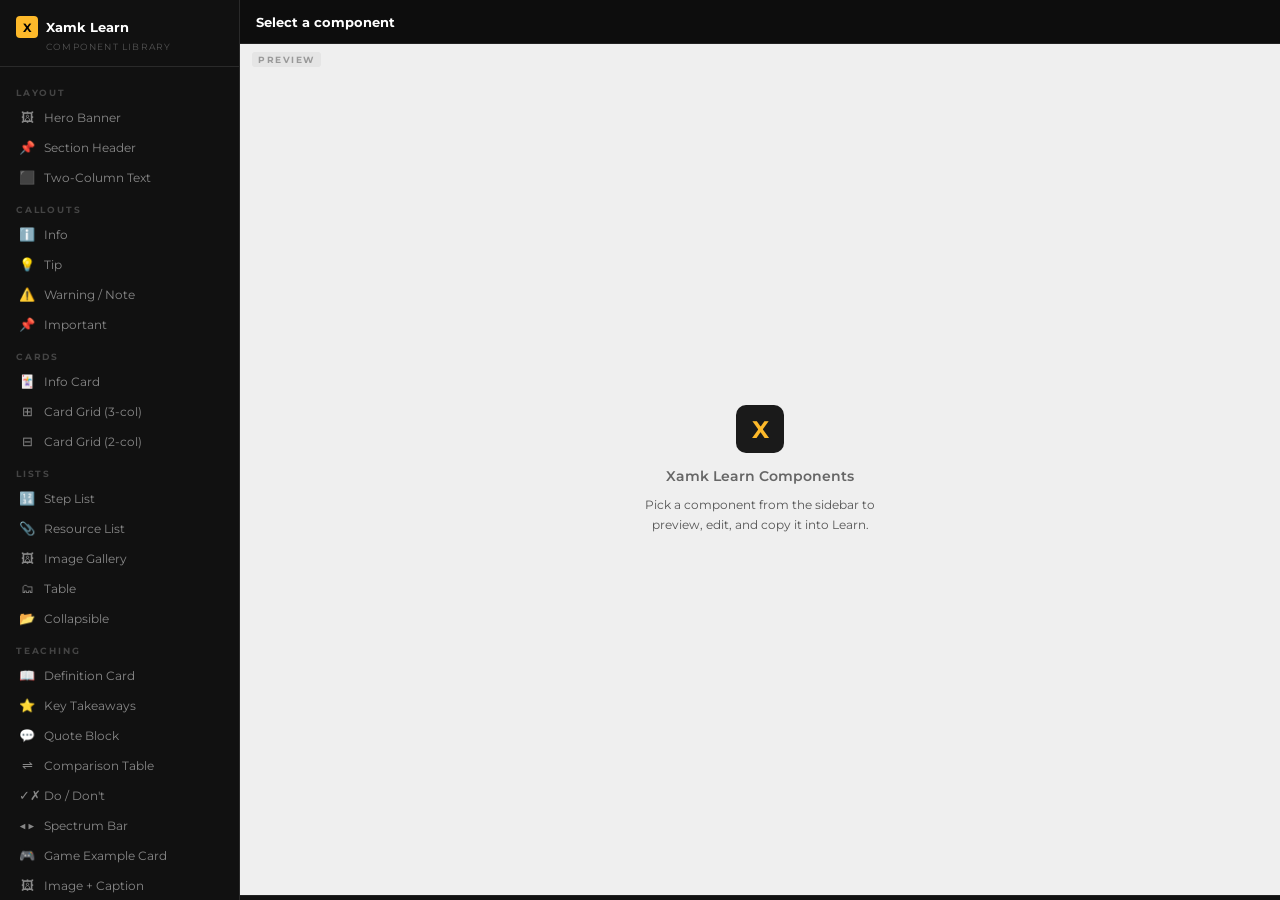
==== commit bf63adf7: "Add files via upload" ====
--- a/xamk-component-library.html
+++ b/xamk-component-library.html
@@ -119,6 +119,9 @@
     <div class="nav-group">Lists</div>
     <div class="nav-item" data-id="step-list" onclick="load('step-list')"><span class="nav-icon">🔢</span>Step List</div>
     <div class="nav-item" data-id="resource-list" onclick="load('resource-list')"><span class="nav-icon">📎</span>Resource List</div>
+    <div class="nav-item" data-id="image-gallery" onclick="load('image-gallery')"><span class="nav-icon">🖼</span>Image Gallery</div>
+    <div class="nav-item" data-id="data-table" onclick="load('data-table')"><span class="nav-icon">🗂</span>Table</div>
+    <div class="nav-item" data-id="collapsible" onclick="load('collapsible')"><span class="nav-icon">📂</span>Collapsible</div>
     <div class="nav-group">Teaching</div>
     <div class="nav-item" data-id="definition" onclick="load('definition')"><span class="nav-icon">📖</span>Definition Card</div>
     <div class="nav-item" data-id="key-takeaways" onclick="load('key-takeaways')"><span class="nav-icon">⭐</span>Key Takeaways</div>
@@ -129,6 +132,8 @@
     <div class="nav-item" data-id="game-example" onclick="load('game-example')"><span class="nav-icon">🎮</span>Game Example Card</div>
     <div class="nav-item" data-id="image-caption" onclick="load('image-caption')"><span class="nav-icon">🖼</span>Image + Caption</div>
     <div class="nav-item" data-id="pros-cons" onclick="load('pros-cons')"><span class="nav-icon">⚖️</span>Pros / Cons</div>
+    <div class="nav-group">Assignments</div>
+    <div class="nav-item" data-id="assignment" onclick="load('assignment')"><span class="nav-icon">📝</span>Assignment</div>
     <div class="nav-group">Course Info</div>
     <div class="nav-item" data-id="course-info" onclick="load('course-info')"><span class="nav-icon">🎓</span>Course Info Block</div>
     <div class="nav-item" data-id="grade-breakdown" onclick="load('grade-breakdown')"><span class="nav-icon">📊</span>Grade Breakdown</div>
@@ -289,12 +294,62 @@
   </div>
 </div>`);
 
-stat('resource-list','Resource List','Readings, links, downloads',
-`<ul style="list-style: none; padding: 0; margin: 16px 0; font-family: 'Montserrat', Arial, sans-serif;">
-  <li style="padding: 12px 0; border-bottom: 1px solid #E0E0E0;"><span style="margin-right: 8px;" role="img" aria-label="PDF">📄</span><a href="#" style="color: #000; font-weight: 600; font-size: 14px; text-decoration: underline; font-family: 'Montserrat', Arial, sans-serif;">Resource Title Here</a><span style="color: #8D8D8D; font-size: 12px; margin-left: 8px; font-family: 'Montserrat', Arial, sans-serif;">PDF</span></li>
-  <li style="padding: 12px 0; border-bottom: 1px solid #E0E0E0;"><span style="margin-right: 8px;" role="img" aria-label="Link">🔗</span><a href="#" style="color: #000; font-weight: 600; font-size: 14px; text-decoration: underline; font-family: 'Montserrat', Arial, sans-serif;">Resource Title Here</a><span style="color: #8D8D8D; font-size: 12px; margin-left: 8px; font-family: 'Montserrat', Arial, sans-serif;">Article</span></li>
-  <li style="padding: 12px 0;"><span style="margin-right: 8px;" role="img" aria-label="Video">🎥</span><a href="#" style="color: #000; font-weight: 600; font-size: 14px; text-decoration: underline; font-family: 'Montserrat', Arial, sans-serif;">Resource Title Here</a><span style="color: #8D8D8D; font-size: 12px; margin-left: 8px; font-family: 'Montserrat', Arial, sans-serif;">Video · 12 min</span></li>
-</ul>`);
+dyn('resource-list','Resource List','Titled list of readings, links, downloads',
+  {title:'Resources', items:[
+    {icon:'📄', label:'Resource Title Here', url:'#', type:'PDF'},
+    {icon:'🔗', label:'Resource Title Here', url:'#', type:'Article'},
+    {icon:'🎥', label:'Resource Title Here', url:'#', type:'Video · 12 min'},
+  ]},
+  st => {
+    const items = st.items.map((item, i) => {
+      const border = i < st.items.length - 1 ? 'border-bottom: 1px solid #E0E0E0;' : '';
+      return `  <li style="padding: 12px 0; ${border} font-family: 'Montserrat', Arial, sans-serif;">
+    <span style="margin-right: 8px; font-size: 16px;" role="img" aria-label="${esc(item.type)}">${esc(item.icon)}</span>
+    <a href="${escA(item.url)}" target="_blank" rel="noopener noreferrer" style="color: #000000; font-weight: 600; font-size: 14px; text-decoration: underline; font-family: 'Montserrat', Arial, sans-serif;">${esc(item.label)}</a>
+    <span style="color: #8D8D8D; font-size: 12px; margin-left: 8px; font-family: 'Montserrat', Arial, sans-serif;">${esc(item.type)}</span>
+  </li>`;
+    }).join('\n');
+    return `<div style="font-family: 'Montserrat', Arial, sans-serif; margin: 16px 0;">
+  <div style="display: flex; align-items: center; gap: 12px; margin-bottom: 16px;">
+    <div style="width: 5px; height: 28px; background-color: #FDB92A; border-radius: 3px; flex-shrink: 0;"></div>
+    <h2 style="color: #000000; font-size: 20px; font-weight: 700; margin: 0; font-family: 'Montserrat', Arial, sans-serif;">${esc(st.title)}</h2>
+  </div>
+  <ul style="list-style: none; padding: 0; margin: 0;">\n${items}\n  </ul>
+</div>`;
+  },
+  st => {
+    const rows = st.items.map((item, i) => `
+      <div class="ctrl-row">
+        <span class="ctrl-num">${i+1}</span>
+        <input class="ci" style="width:34px;text-align:center;padding:4px" type="text" value="${escA(item.icon)}" data-f="icon" data-i="${i}" title="Emoji icon">
+        <input class="ci" style="flex:3" type="text" value="${escA(item.label)}" data-f="label" data-i="${i}" placeholder="Title">
+        <input class="ci" style="flex:2" type="text" value="${escA(item.url)}" data-f="url" data-i="${i}" placeholder="URL">
+        <input class="ci" style="flex:1;min-width:60px" type="text" value="${escA(item.type)}" data-f="type" data-i="${i}" placeholder="Type">
+        <button class="ctrl-btn-x" data-action="remove" data-i="${i}">×</button>
+      </div>`).join('');
+    return `
+    <div class="ctrl-header">
+      <span class="ctrl-label">Resource List</span>
+      <div class="ctrl-actions"><button class="ctrl-btn ctrl-btn-add" data-action="add">+ Add Item</button></div>
+    </div>
+    <div class="ctrl-rows">
+      <div class="ctrl-row" style="padding:5px 14px;border-bottom:1px solid #1E1E1E">
+        <span class="ctrl-num"></span>
+        <span style="font-size:11px;color:#666;width:34px;font-family:var(--ui)">Icon</span>
+        <input class="ci" style="flex:1" type="text" value="${escA(st.title)}" data-f="title" placeholder="List title">
+      </div>
+      <div class="ctrl-row ctrl-row-header" style="padding:3px 14px 2px">
+        <span class="ctrl-num"></span>
+        <span class="ctrl-col-hdr" style="width:34px">Icon</span>
+        <span class="ctrl-col-hdr" style="flex:3;margin-left:6px">Title</span>
+        <span class="ctrl-col-hdr" style="flex:2;margin-left:6px">URL</span>
+        <span class="ctrl-col-hdr" style="flex:1;margin-left:6px">Type label</span>
+        <span style="width:24px"></span>
+      </div>
+      ${rows}
+    </div>`;
+  }
+);
 
 // ── Teaching static ──
 stat('definition','Definition Card','Term + definition + example',
@@ -497,6 +552,20 @@
         <input class="ci ci-grow" type="text" value="${escA(st.caption)}" data-f="caption" placeholder="Video caption or title">
       </div>
     </div>`;
+  },
+  st => {
+    const vid = ytVideoId(st.url);
+    const thumb = vid ? `https://img.youtube.com/vi/${vid}/hqdefault.jpg` : null;
+    const ytLink = vid ? `https://www.youtube.com/watch?v=${vid}` : '#';
+    return `<figure style="margin: 24px 0; font-family: 'Montserrat', Arial, sans-serif;">
+  <a href="${ytLink}" target="_blank" rel="noopener noreferrer" style="display: flex; width: 100%; height: 300px; background: ${thumb ? `url('${thumb}') center/cover` : '#111111'}; border-radius: 10px; text-decoration: none; align-items: center; justify-content: center; flex-direction: column; gap: 12px;">
+    <div style="width: 64px; height: 44px; background: #FF0000; border-radius: 10px; display: flex; align-items: center; justify-content: center;">
+      <div style="width: 0; height: 0; border-top: 11px solid transparent; border-bottom: 11px solid transparent; border-left: 20px solid #FFFFFF; margin-left: 4px;"></div>
+    </div>
+    ${!vid ? `<p style="color:#555;font-size:13px;margin:0;font-family:'Montserrat',Arial,sans-serif;">Paste a YouTube URL in the controls above</p>` : ''}
+  </a>
+  <figcaption style="font-size: 13px; color: #8D8D8D; margin-top: 8px; text-align: center; font-family: 'Montserrat', Arial, sans-serif;">${esc(st.caption)}${vid ? ' &nbsp;·&nbsp; <span style="color:#aaa">preview only — plays inline in Learn</span>' : ''}</figcaption>
+</figure>`;
   }
 );
 
@@ -530,6 +599,20 @@
         <input class="ci ci-grow" type="text" value="${escA(st.caption)}" data-f="caption" placeholder="Playlist caption">
       </div>
     </div>`;
+  },
+  st => {
+    const pid = ytPlaylistId(st.url);
+    const ytLink = pid ? `https://www.youtube.com/playlist?list=${pid}` : '#';
+    return `<figure style="margin: 24px 0; font-family: 'Montserrat', Arial, sans-serif;">
+  <a href="${ytLink}" target="_blank" rel="noopener noreferrer" style="display: flex; width: 100%; height: 300px; background: #111111; border-radius: 10px; text-decoration: none; align-items: center; justify-content: center; flex-direction: column; gap: 12px;">
+    <div style="width: 64px; height: 44px; background: #FF0000; border-radius: 10px; display: flex; align-items: center; justify-content: center;">
+      <div style="width: 0; height: 0; border-top: 11px solid transparent; border-bottom: 11px solid transparent; border-left: 20px solid #FFFFFF; margin-left: 4px;"></div>
+    </div>
+    <p style="color:${pid?'#FFFFFF':'#555555'};font-size:13px;font-weight:600;margin:0;font-family:'Montserrat',Arial,sans-serif;">${pid ? esc(st.caption) : 'Paste a playlist URL above'}</p>
+    ${pid ? `<p style="color:#666;font-size:11px;margin:0;font-family:'Montserrat',Arial,sans-serif;">Playlist ID: ${pid}</p>` : ''}
+  </a>
+  <figcaption style="font-size: 13px; color: #8D8D8D; margin-top: 8px; text-align: center; font-family: 'Montserrat', Arial, sans-serif;">${esc(st.caption)}${pid ? ' &nbsp;·&nbsp; <span style="color:#aaa">preview only — plays inline in Learn</span>' : ''}</figcaption>
+</figure>`;
   }
 );
 
@@ -833,10 +916,272 @@
     </div>`
 );
 
+// ── ASSIGNMENT ──
+const AI_LIGHTS = [
+  { id: 'blue',   dot: '#1DBED0', bg: '#E8F9FB', border: '#1DBED0', label: 'AI Required',       desc: 'Must use AI — report how it was used. Failure to use AI affects assessment.' },
+  { id: 'red',    dot: '#E53935', bg: '#FFF0F0', border: '#E53935', label: 'AI Prohibited',      desc: 'No AI allowed. Use only your own knowledge and skills. Using AI is considered fraud.' },
+  { id: 'yellow', dot: '#D4A017', bg: '#FFF8E6', border: '#FDB92A', label: 'AI Allowed — Report', desc: 'AI may be used, but use must be clearly reported. Undisclosed use is considered fraud.' },
+  { id: 'green',  dot: '#7CB342', bg: '#F2F9E8', border: '#A6CE39', label: 'AI Allowed Freely',  desc: 'AI may be used freely without reporting. AI use does not affect assessment.' },
+];
+
+dyn('assignment', 'Assignment', 'Assignment card with specs, deadline, and AI light',
+  {
+    number: '1',
+    title: 'Assignment Title',
+    specs: 'Describe the assignment here. What is the student expected to produce? What are the requirements? How will it be assessed?',
+    deadline: '',
+    type: 'individual',
+    ai: 'yellow',
+    mandatory: 'mandatory'
+  },
+  st => {
+    const ai = AI_LIGHTS.find(l => l.id === st.ai) || AI_LIGHTS[2];
+    const deadlineDisplay = st.deadline
+      ? st.deadline.split('-').reverse().join('.')
+      : 'No deadline set';
+    const typePill = st.type === 'group'
+      ? `<span style="display:inline-flex;align-items:center;gap:5px;background:#1A1A2E;color:#8888FF;font-size:11px;font-weight:700;padding:4px 10px;border-radius:20px;border:1px solid #2A2A4A;font-family:'Montserrat',Arial,sans-serif;">👥 Group</span>`
+      : `<span style="display:inline-flex;align-items:center;gap:5px;background:#1A1A1A;color:#CCCCCC;font-size:11px;font-weight:700;padding:4px 10px;border-radius:20px;border:1px solid #333;font-family:'Montserrat',Arial,sans-serif;">👤 Individual</span>`;
+    const mandatoryPill = st.mandatory === 'optional'
+      ? `<span style="background:#F5F5F5;color:#8D8D8D;font-size:11px;font-weight:700;padding:4px 10px;border-radius:20px;border:1px solid #E0E0E0;font-family:'Montserrat',Arial,sans-serif;">Optional</span>`
+      : `<span style="background:#000000;color:#FDB92A;font-size:11px;font-weight:700;padding:4px 10px;border-radius:20px;font-family:'Montserrat',Arial,sans-serif;">Mandatory</span>`;
+    return `<div style="font-family: 'Montserrat', Arial, sans-serif; margin: 24px 0; border: 1px solid #E0E0E0; border-radius: 12px;">
+
+  <!-- HEADER -->
+  <div style="background-color: #000000; padding: 18px 24px; border-radius: 12px 12px 0 0; display: flex; align-items: center; gap: 16px; flex-wrap: wrap;">
+    <div style="background-color: #FDB92A; color: #000000; font-size: 11px; font-weight: 700; padding: 4px 12px; border-radius: 20px; letter-spacing: 1px; text-transform: uppercase; flex-shrink: 0; font-family: 'Montserrat', Arial, sans-serif;">Assignment ${esc(st.number)}</div>
+    <h3 style="color: #FFFFFF; font-size: 18px; font-weight: 700; margin: 0; font-family: 'Montserrat', Arial, sans-serif; flex: 1;">${esc(st.title)}</h3>
+  </div>
+
+  <!-- SPECS -->
+  <div style="padding: 20px 24px; border-bottom: 1px solid #E0E0E0;">
+    <p style="font-size: 11px; font-weight: 700; color: #8D8D8D; letter-spacing: 1.5px; text-transform: uppercase; margin: 0 0 10px 0; font-family: 'Montserrat', Arial, sans-serif;">Assignment Specs</p>
+    <p style="font-size: 14px; color: #1A1A1A; line-height: 1.7; margin: 0; font-family: 'Montserrat', Arial, sans-serif;">${esc(st.specs)}</p>
+  </div>
+
+  <!-- METADATA ROW -->
+  <div style="padding: 16px 24px; display: flex; flex-wrap: wrap; gap: 12px; align-items: center; background-color: #FAFAFA; border-radius: 0 0 12px 12px;">
+
+    <!-- Deadline -->
+    <div style="display: flex; align-items: center; gap: 8px; background-color: #FFFFFF; border: 1px solid #E0E0E0; border-radius: 8px; padding: 8px 14px;">
+      <span role="img" aria-label="Deadline" style="font-size: 15px;">📅</span>
+      <div>
+        <p style="font-size: 9px; font-weight: 700; color: #8D8D8D; letter-spacing: 1px; text-transform: uppercase; margin: 0 0 1px 0; font-family: 'Montserrat', Arial, sans-serif;">Deadline</p>
+        <p style="font-size: 13px; font-weight: 700; color: #000000; margin: 0; font-family: 'Montserrat', Arial, sans-serif;">${deadlineDisplay}</p>
+      </div>
+    </div>
+
+    <!-- Type -->
+    ${typePill}
+
+    <!-- Mandatory -->
+    ${mandatoryPill}
+
+    <!-- AI Traffic Light -->
+    <div style="display: flex; align-items: center; gap: 10px; background-color: ${ai.bg}; border: 1px solid ${ai.border}; border-radius: 8px; padding: 8px 14px;">
+      <div style="width: 14px; height: 14px; background-color: ${ai.dot}; border-radius: 50%; flex-shrink: 0; border: 2px solid rgba(0,0,0,0.1);"></div>
+      <div>
+        <p style="font-size: 9px; font-weight: 700; color: #8D8D8D; letter-spacing: 1px; text-transform: uppercase; margin: 0 0 1px 0; font-family: 'Montserrat', Arial, sans-serif;">Use of AI</p>
+        <p style="font-size: 13px; font-weight: 700; color: #000000; margin: 0 0 2px 0; font-family: 'Montserrat', Arial, sans-serif;">${esc(ai.label)}</p>
+        <p style="font-size: 11px; color: #444444; margin: 0; line-height: 1.4; font-family: 'Montserrat', Arial, sans-serif;">${esc(ai.desc)}</p>
+      </div>
+    </div>
+
+  </div>
+
+</div>`;
+  },
+  st => {
+    const aiOptions = AI_LIGHTS.map(l =>
+      `<option value="${l.id}" ${st.ai===l.id?'selected':''}>${l.label}</option>`
+    ).join('');
+    return `
+    <div class="ctrl-header">
+      <span class="ctrl-label">Assignment</span>
+    </div>
+    <div class="ctrl-rows">
+      <div class="ctrl-row">
+        <span style="font-size:11px;color:#666;flex-shrink:0;width:90px;font-family:var(--ui)">#</span>
+        <input class="ci" style="width:60px" type="text" value="${escA(st.number)}" data-f="number" placeholder="1">
+      </div>
+      <div class="ctrl-row">
+        <span style="font-size:11px;color:#666;flex-shrink:0;width:90px;font-family:var(--ui)">Title</span>
+        <input class="ci ci-grow" type="text" value="${escA(st.title)}" data-f="title" placeholder="Assignment title">
+      </div>
+      <div class="ctrl-row" style="align-items:flex-start">
+        <span style="font-size:11px;color:#666;flex-shrink:0;width:90px;padding-top:6px;font-family:var(--ui)">Specs</span>
+        <textarea class="ci ci-grow" data-f="specs" rows="3" style="resize:vertical;line-height:1.5">${escA(st.specs)}</textarea>
+      </div>
+      <div class="ctrl-row">
+        <span style="font-size:11px;color:#666;flex-shrink:0;width:90px;font-family:var(--ui)">Deadline</span>
+        <input class="ci" style="width:160px" type="date" value="${escA(st.deadline)}" data-f="deadline">
+      </div>
+      <div class="ctrl-row">
+        <span style="font-size:11px;color:#666;flex-shrink:0;width:90px;font-family:var(--ui)">Type</span>
+        <select class="ci" data-f="type">
+          <option value="individual" ${st.type==='individual'?'selected':''}>👤 Individual</option>
+          <option value="group" ${st.type==='group'?'selected':''}>👥 Group</option>
+        </select>
+      </div>
+      <div class="ctrl-row">
+        <span style="font-size:11px;color:#666;flex-shrink:0;width:90px;font-family:var(--ui)">Required</span>
+        <select class="ci" data-f="mandatory">
+          <option value="mandatory" ${st.mandatory==='mandatory'?'selected':''}>Mandatory</option>
+          <option value="optional" ${st.mandatory==='optional'?'selected':''}>Optional</option>
+        </select>
+      </div>
+      <div class="ctrl-row">
+        <span style="font-size:11px;color:#666;flex-shrink:0;width:90px;font-family:var(--ui)">Use of AI</span>
+        <select class="ci" data-f="ai">${aiOptions}</select>
+      </div>
+    </div>`;
+  }
+);
+
+// ── IMAGE GALLERY ──
+dyn('image-gallery','Image Gallery','Grid of images with captions',
+  {columns:2, images:[
+    {src:'', alt:'Image 1', caption:'Caption for image 1'},
+    {src:'', alt:'Image 2', caption:'Caption for image 2'},
+  ]},
+  st => {
+    const minW = st.columns == 3 ? '180px' : '260px';
+    const cards = st.images.map(img => {
+      const src = img.src || `https://placehold.co/600x400/000000/FDB92A/png?text=${encodeURIComponent(img.alt||'Image')}`;
+      return `  <figure style="flex: 1 1 ${minW}; margin: 0; font-family: 'Montserrat', Arial, sans-serif;">
+    <img src="${escA(src)}" alt="${esc(img.alt)}" style="width: 100%; height: auto; display: block; border-radius: 8px;">
+    ${img.caption ? `<figcaption style="font-size: 13px; color: #8D8D8D; margin-top: 8px; text-align: center; font-family: 'Montserrat', Arial, sans-serif;">${esc(img.caption)}</figcaption>` : ''}
+  </figure>`;
+    }).join('\n');
+    return `<div style="display: flex; flex-wrap: wrap; gap: 16px; margin: 24px 0; font-family: 'Montserrat', Arial, sans-serif;">\n${cards}\n</div>`;
+  },
+  st => {
+    const rows = st.images.map((img, i) => `
+      <div class="ctrl-row">
+        <span class="ctrl-num">${i+1}</span>
+        <input class="ci" style="flex:3" type="text" value="${escA(img.src)}" data-f="src" data-i="${i}" placeholder="Image URL (blank = placeholder)">
+        <input class="ci" style="flex:2" type="text" value="${escA(img.alt)}" data-f="alt" data-i="${i}" placeholder="Alt text">
+        <input class="ci" style="flex:2" type="text" value="${escA(img.caption)}" data-f="cap" data-i="${i}" placeholder="Caption">
+        <button class="ctrl-btn-x" data-action="remove" data-i="${i}">×</button>
+      </div>`).join('');
+    return `
+    <div class="ctrl-header">
+      <span class="ctrl-label">Image Gallery (${st.images.length} images)</span>
+      <div class="ctrl-actions">
+        <select class="ci" data-f="cols" style="width:90px">
+          <option value="2" ${st.columns==2?'selected':''}>2 columns</option>
+          <option value="3" ${st.columns==3?'selected':''}>3 columns</option>
+        </select>
+        <button class="ctrl-btn ctrl-btn-add" data-action="add">+ Add Image</button>
+      </div>
+    </div>
+    <div class="ctrl-rows">
+      <div class="ctrl-row" style="padding:3px 14px 2px">
+        <span class="ctrl-num"></span>
+        <span class="ctrl-col-hdr" style="flex:3">Image URL</span>
+        <span class="ctrl-col-hdr" style="flex:2;margin-left:6px">Alt text</span>
+        <span class="ctrl-col-hdr" style="flex:2;margin-left:6px">Caption</span>
+        <span style="width:24px"></span>
+      </div>
+      ${rows}
+    </div>`;
+  }
+);
+
+// ── TABLE ──
+dyn('data-table','Table','Data table with styled header',
+  {
+    caption:'',
+    headers:['Header 1','Header 2','Header 3'],
+    rows:[
+      ['Cell','Cell','Cell'],
+      ['Cell','Cell','Cell'],
+      ['Cell','Cell','Cell'],
+    ]
+  },
+  st => {
+    const ths = st.headers.map(h =>
+      `        <th style="text-align: left; padding: 12px 16px; color: #FDB92A; font-weight: 700; font-size: 12px; letter-spacing: 1px; font-family: 'Montserrat', Arial, sans-serif;">${esc(h)}</th>`
+    ).join('\n');
+    const trs = st.rows.map((row, ri) => {
+      const cells = row.map(cell =>
+        `        <td style="padding: 12px 16px; font-size: 13px; color: #1A1A1A; font-family: 'Montserrat', Arial, sans-serif; line-height: 1.5;">${esc(cell)}</td>`
+      ).join('\n');
+      const bg = ri % 2 === 1 ? 'background-color: #FAFAFA;' : '';
+      return `      <tr style="border-bottom: 1px solid #E0E0E0; ${bg}">\n${cells}\n      </tr>`;
+    }).join('\n');
+    return `<div style="font-family: 'Montserrat', Arial, sans-serif; margin: 24px 0; border: 1px solid #E0E0E0; border-radius: 12px;">
+  ${st.caption ? `<p style="font-size: 13px; font-weight: 700; color: #8D8D8D; padding: 10px 16px 0; margin: 0; font-family: 'Montserrat', Arial, sans-serif;">${esc(st.caption)}</p>` : ''}
+  <table style="width: 100%; border-collapse: collapse; font-family: 'Montserrat', Arial, sans-serif;">
+    <thead>
+      <tr style="background-color: #000000;">\n${ths}\n      </tr>
+    </thead>
+    <tbody>\n${trs}\n    </tbody>
+  </table>
+</div>`;
+  },
+  st => {
+    const headerInputs = st.headers.map((h, c) =>
+      `<input class="ci" style="flex:1;min-width:70px" type="text" value="${escA(h)}" data-f="hdr" data-i="${c}">`
+    ).join('');
+    const dataRows = st.rows.map((row, r) => {
+      const cells = row.map((cell, c) =>
+        `<input class="ci" style="flex:1;min-width:70px" type="text" value="${escA(cell)}" data-f="cell" data-r="${r}" data-c="${c}">`
+      ).join('');
+      return `<div class="ctrl-row"><span class="ctrl-num">${r+1}</span>${cells}<button class="ctrl-btn-x" data-action="rm-row" data-i="${r}">×</button></div>`;
+    }).join('');
+    return `
+    <div class="ctrl-header">
+      <span class="ctrl-label">${st.headers.length} cols × ${st.rows.length} rows</span>
+      <div class="ctrl-actions">
+        <button class="ctrl-btn ctrl-btn-action" data-action="rm-col">− Col</button>
+        <button class="ctrl-btn ctrl-btn-add" data-action="add-col">+ Col</button>
+        <button class="ctrl-btn ctrl-btn-add" data-action="add-row">+ Row</button>
+      </div>
+    </div>
+    <div class="ctrl-rows" style="overflow-x:auto">
+      <div class="ctrl-row" style="padding:5px 14px 4px;border-bottom:1px solid #1E1E1E">
+        <span class="ctrl-num"></span>
+        <input class="ci" style="flex:1" type="text" value="${escA(st.caption)}" data-f="cap" placeholder="Table caption (optional)">
+      </div>
+      <div class="ctrl-row" style="border-bottom:1px solid #333;padding-bottom:4px">
+        <span class="ctrl-num" style="color:#FDB92A">H</span>${headerInputs}<span style="width:28px"></span>
+      </div>
+      ${dataRows}
+    </div>`;
+  }
+);
+
+// ── COLLAPSIBLE DRAWER ──
+dyn('collapsible','Collapsible Drawer','Expandable section using &lt;details&gt;',
+  {title:'Click to expand', content:'Content goes here. Add any text or information that students can reveal by clicking the header.'},
+  st => `<details style="border: 1px solid #E0E0E0; border-radius: 10px; margin: 16px 0; font-family: 'Montserrat', Arial, sans-serif;">
+  <summary style="background-color: #000000; color: #FFFFFF; padding: 14px 20px; border-radius: 9px; cursor: pointer; font-weight: 700; font-size: 15px; list-style: none; display: flex; align-items: center; justify-content: space-between; font-family: 'Montserrat', Arial, sans-serif;">
+    ${esc(st.title)}
+    <span style="color: #FDB92A; font-size: 16px; flex-shrink: 0; margin-left: 12px;">▼</span>
+  </summary>
+  <div style="padding: 20px 24px; font-family: 'Montserrat', Arial, sans-serif;">
+    <p style="font-size: 14px; color: #1A1A1A; line-height: 1.7; margin: 0; font-family: 'Montserrat', Arial, sans-serif;">${esc(st.content)}</p>
+  </div>
+</details>`,
+  st => `
+    <div class="ctrl-header">
+      <span class="ctrl-label">Collapsible Drawer</span>
+      <div class="ctrl-actions"><span style="font-size:10px;color:#555;font-family:var(--ui)">Uses &lt;details&gt; — Moodle 4+ recommended</span></div>
+    </div>
+    <div class="ctrl-rows">
+      <div class="ctrl-row">
+        <span style="font-size:11px;color:#666;flex-shrink:0;width:68px;font-family:var(--ui)">Title</span>
+        <input class="ci ci-grow" type="text" value="${escA(st.title)}" data-f="title" placeholder="Label shown when collapsed">
+      </div>
+      <div class="ctrl-row" style="align-items:flex-start">
+        <span style="font-size:11px;color:#666;flex-shrink:0;width:68px;padding-top:6px;font-family:var(--ui)">Content</span>
+        <textarea class="ci ci-grow" data-f="content" rows="4" style="resize:vertical;line-height:1.5">${escA(st.content)}</textarea>
+      </div>
+    </div>`
+);
+
 // ════════════════════════════════════
-// ENGINE
-// ════════════════════════════════════
-const states = {};
 let cur = null;
 
 function getState(id) {
@@ -875,13 +1220,8 @@
   renderPreview(previewCode || code);
 }
 
-let _blobUrl = null;
 function renderPreview(code) {
-  const frame = document.getElementById('preview-frame');
-  if (_blobUrl) { URL.revokeObjectURL(_blobUrl); _blobUrl = null; }
-  const blob = new Blob([OPEN + code + CLOSE], {type: 'text/html'});
-  _blobUrl = URL.createObjectURL(blob);
-  frame.src = _blobUrl;
+  document.getElementById('preview-frame').srcdoc = OPEN + code + CLOSE;
 }
 
 function regen() {
@@ -925,11 +1265,32 @@
   } else if (cur==='yt-playlist-iframe') {
     if (f==='url') st.url=el.value;
     else if (f==='caption') st.caption=el.value;
-  } else if (cur==='yt-playlist-grid') {
-    if (f==='heading') st.heading=el.value;
-    else if (f==='vurl') st.videos[i].url=el.value;
-    else if (f==='vtitle') st.videos[i].title=el.value;
-    else if (f==='vdur') st.videos[i].duration=el.value;
+  } else if (cur==='resource-list') {
+    if (f==='title') st.title=el.value;
+    else if (f==='icon') st.items[i].icon=el.value;
+    else if (f==='label') st.items[i].label=el.value;
+    else if (f==='url') st.items[i].url=el.value;
+    else if (f==='type') st.items[i].type=el.value;
+  } else if (cur==='image-gallery') {
+    if (f==='cols') st.columns=parseInt(el.value);
+    else if (f==='src') st.images[i].src=el.value;
+    else if (f==='alt') st.images[i].alt=el.value;
+    else if (f==='cap') st.images[i].caption=el.value;
+  } else if (cur==='data-table') {
+    if (f==='cap') st.caption=el.value;
+    else if (f==='hdr') st.headers[i]=el.value;
+    else if (f==='cell') st.rows[parseInt(el.dataset.r)][parseInt(el.dataset.c)]=el.value;
+  } else if (cur==='collapsible') {
+    if (f==='title') st.title=el.value;
+    else if (f==='content') st.content=el.value;
+  } else if (cur==='assignment') {
+    if (f==='number') st.number=el.value;
+    else if (f==='title') st.title=el.value;
+    else if (f==='specs') st.specs=el.value;
+    else if (f==='deadline') st.deadline=el.value;
+    else if (f==='type') st.type=el.value;
+    else if (f==='mandatory') st.mandatory=el.value;
+    else if (f==='ai') st.ai=el.value;
   }
 
   // Full regen for YouTube to refresh ID badges
@@ -975,7 +1336,18 @@
     else if (act==='add-con') st.cons.push('New con here.');
     else if (act==='rm-pro' && st.pros.length>1) st.pros.splice(i,1);
     else if (act==='rm-con' && st.cons.length>1) st.cons.splice(i,1);
-  } else if (cur==='yt-playlist-grid') {
+  } else if (cur==='resource-list') {
+    if (act==='add') st.items.push({icon:'🔗', label:'New Resource', url:'#', type:'Link'});
+    else if (act==='remove' && st.items.length>1) st.items.splice(i,1);
+  } else if (cur==='image-gallery') {
+    if (act==='add') st.images.push({src:'', alt:`Image ${st.images.length+1}`, caption:''});
+    else if (act==='remove' && st.images.length>1) st.images.splice(i,1);
+  } else if (cur==='data-table') {
+    if (act==='add-row') st.rows.push(st.headers.map(()=>'Cell'));
+    else if (act==='rm-row' && st.rows.length>1) st.rows.splice(i,1);
+    else if (act==='add-col') { st.headers.push(`Header ${st.headers.length+1}`); st.rows.forEach(r=>r.push('Cell')); }
+    else if (act==='rm-col' && st.headers.length>1) { st.headers.pop(); st.rows.forEach(r=>r.pop()); }
+  }
     if (act==='add') st.videos.push({url:'',title:`Video Title ${st.videos.length+1}`,duration:'0:00'});
     else if (act==='remove' && st.videos.length>1) st.videos.splice(i,1);
   }
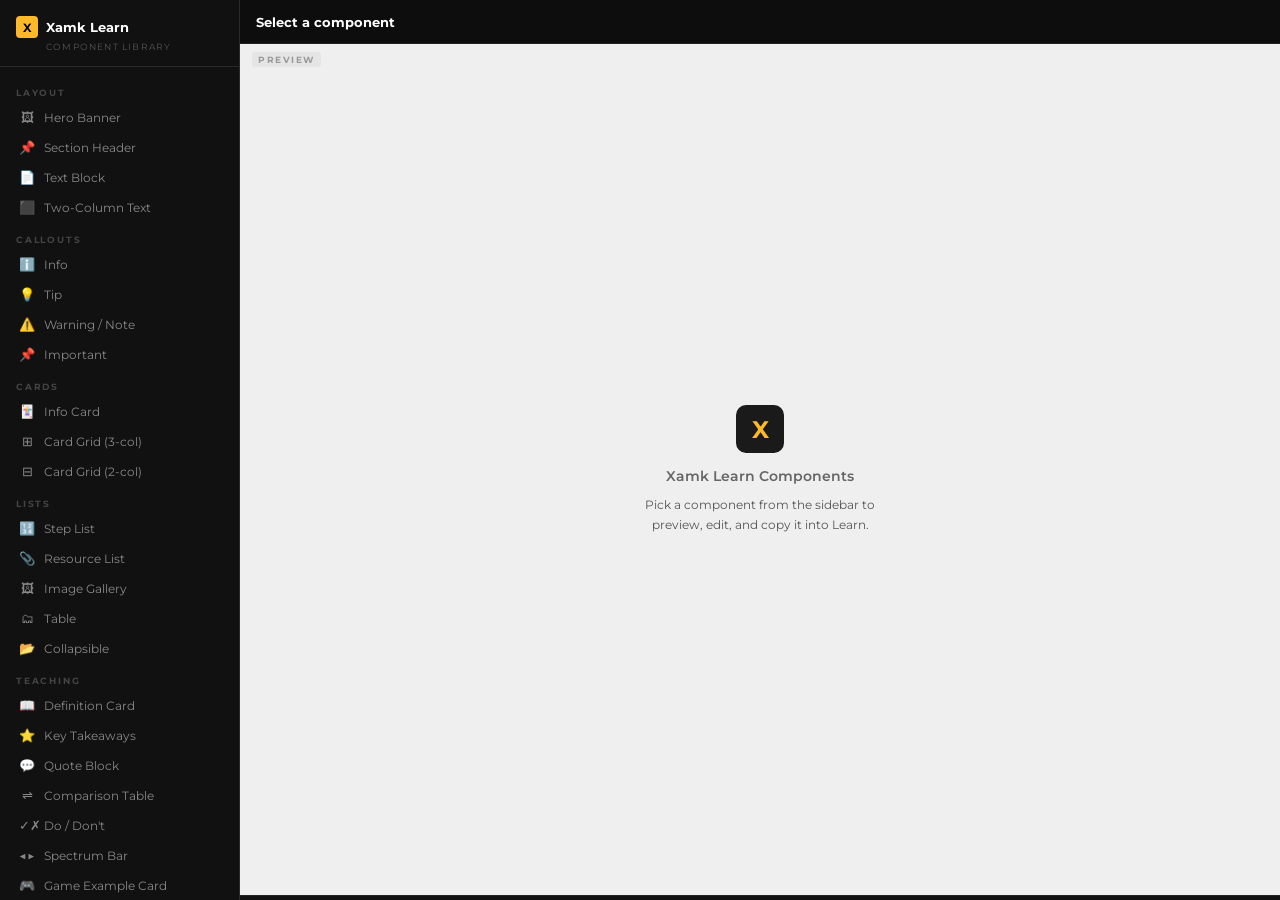
==== commit 2e166abe: "Add files via upload" ====
--- a/xamk-component-library.html
+++ b/xamk-component-library.html
@@ -106,6 +106,7 @@
     <div class="nav-group">Layout</div>
     <div class="nav-item" data-id="hero" onclick="load('hero')"><span class="nav-icon">🖼</span>Hero Banner</div>
     <div class="nav-item" data-id="section-header" onclick="load('section-header')"><span class="nav-icon">📌</span>Section Header</div>
+    <div class="nav-item" data-id="text-block" onclick="load('text-block')"><span class="nav-icon">📄</span>Text Block</div>
     <div class="nav-item" data-id="two-column" onclick="load('two-column')"><span class="nav-icon">⬛</span>Two-Column Text</div>
     <div class="nav-group">Callouts</div>
     <div class="nav-item" data-id="callout-info" onclick="load('callout-info')"><span class="nav-icon">ℹ️</span>Info</div>
@@ -137,12 +138,22 @@
     <div class="nav-group">Course Info</div>
     <div class="nav-item" data-id="course-info" onclick="load('course-info')"><span class="nav-icon">🎓</span>Course Info Block</div>
     <div class="nav-item" data-id="grade-breakdown" onclick="load('grade-breakdown')"><span class="nav-icon">📊</span>Grade Breakdown</div>
+    <div class="nav-item" data-id="grading-rubric" onclick="load('grading-rubric')"><span class="nav-icon">📋</span>Grading Rubric</div>
+    <div class="nav-item" data-id="weekly-overview" onclick="load('weekly-overview')"><span class="nav-icon">📆</span>Weekly Overview</div>
+    <div class="nav-item" data-id="schedule" onclick="load('schedule')"><span class="nav-icon">🗓</span>Schedule</div>
+    <div class="nav-group">Communication</div>
+    <div class="nav-item" data-id="notice-banner" onclick="load('notice-banner')"><span class="nav-icon">📣</span>Notice Banner</div>
+    <div class="nav-item" data-id="cta-button" onclick="load('cta-button')"><span class="nav-icon">🔘</span>CTA Button</div>
+    <div class="nav-item" data-id="faq" onclick="load('faq')"><span class="nav-icon">❓</span>FAQ</div>
+    <div class="nav-group">Reference</div>
+    <div class="nav-item" data-id="glossary" onclick="load('glossary')"><span class="nav-icon">📚</span>Glossary</div>
     <div class="nav-group">Timeline</div>
     <div class="nav-item" data-id="timeline" onclick="load('timeline')"><span class="nav-icon">📅</span>Timeline</div>
     <div class="nav-group">Media</div>
     <div class="nav-item" data-id="youtube-single" onclick="load('youtube-single')"><span class="nav-icon">▶️</span>YouTube Single</div>
     <div class="nav-item" data-id="yt-playlist-iframe" onclick="load('yt-playlist-iframe')"><span class="nav-icon">📋</span>Playlist (iframe)</div>
     <div class="nav-item" data-id="yt-playlist-grid" onclick="load('yt-playlist-grid')"><span class="nav-icon">🎬</span>Playlist (thumbnails)</div>
+    <div class="nav-item" data-id="generic-embed" onclick="load('generic-embed')"><span class="nav-icon">🔗</span>Generic Embed</div>
   </div>
 </nav>
 
@@ -195,9 +206,9 @@
 function stat(id, name, desc, code) { C[id] = {name, desc, static:true, code}; }
 function dyn(id, name, desc, def, gen, ctrl, preview) { C[id] = {name, desc, static:false, def, gen, ctrl, preview}; }
 
-// ════════════════════════════════════
+// ---
 // STATIC COMPONENTS
-// ════════════════════════════════════
+// ---
 
 stat('hero','Hero Banner','Top of a course or section page',
 `<div style="background-color: #000000; padding: 40px 32px; border-radius: 12px; font-family: 'Montserrat', Arial, sans-serif; margin-bottom: 24px;">
@@ -208,15 +219,43 @@
   </div>
 </div>`);
 
-stat('section-header','Section Header','Major content break with yellow accent',
-`<div style="display: flex; align-items: center; gap: 12px; margin: 32px 0 16px 0; font-family: 'Montserrat', Arial, sans-serif;">
-  <div style="width: 5px; height: 28px; background-color: #FDB92A; border-radius: 3px; flex-shrink: 0;"></div>
-  <h2 style="color: #000000; font-size: 20px; font-weight: 700; margin: 0; font-family: 'Montserrat', Arial, sans-serif;">Section Title Here</h2>
-</div>
-<div style="display: flex; align-items: center; gap: 10px; margin: 24px 0 12px 0; font-family: 'Montserrat', Arial, sans-serif;">
-  <div style="width: 4px; height: 22px; background-color: #FDB92A; border-radius: 2px; flex-shrink: 0;"></div>
-  <h3 style="color: #000000; font-size: 16px; font-weight: 700; margin: 0; font-family: 'Montserrat', Arial, sans-serif;">Sub-section Title Here</h3>
-</div>`);
+dyn('section-header','Section Header','Yellow-bar heading — H2 or H3',
+  {level:'h2', text:'Section Title Here'},
+  st => {
+    if (st.level === 'h3') {
+      return '<div style="display: flex; align-items: center; gap: 10px; margin: 24px 0 12px 0; font-family: \'Montserrat\', Arial, sans-serif;">'
+        + '<div style="width: 4px; height: 22px; background-color: #FDB92A; border-radius: 2px; flex-shrink: 0;"></div>'
+        + '<h3 style="color: #000000; font-size: 16px; font-weight: 700; margin: 0; font-family: \'Montserrat\', Arial, sans-serif;">' + esc(st.text) + '</h3>'
+        + '</div>';
+    }
+    if (st.level === 'h4') {
+      return '<div style="display: flex; align-items: center; gap: 8px; margin: 20px 0 10px 0; font-family: \'Montserrat\', Arial, sans-serif;">'
+        + '<div style="width: 3px; height: 18px; background-color: #FDB92A; border-radius: 2px; flex-shrink: 0;"></div>'
+        + '<h4 style="color: #000000; font-size: 14px; font-weight: 700; margin: 0; font-family: \'Montserrat\', Arial, sans-serif;">' + esc(st.text) + '</h4>'
+        + '</div>';
+    }
+    return '<div style="display: flex; align-items: center; gap: 12px; margin: 32px 0 16px 0; font-family: \'Montserrat\', Arial, sans-serif;">'
+      + '<div style="width: 5px; height: 28px; background-color: #FDB92A; border-radius: 3px; flex-shrink: 0;"></div>'
+      + '<h2 style="color: #000000; font-size: 20px; font-weight: 700; margin: 0; font-family: \'Montserrat\', Arial, sans-serif;">' + esc(st.text) + '</h2>'
+      + '</div>';
+  },
+  st => `
+    <div class="ctrl-header"><span class="ctrl-label">Section Header</span></div>
+    <div class="ctrl-rows">
+      <div class="ctrl-row">
+        <span style="font-size:11px;color:#666;flex-shrink:0;width:80px;font-family:var(--ui)">Level</span>
+        <select class="ci" data-f="level">
+          <option value="h2" ${st.level==='h2'?'selected':''}>H2 — Section</option>
+          <option value="h3" ${st.level==='h3'?'selected':''}>H3 — Sub-section</option>
+          <option value="h4" ${st.level==='h4'?'selected':''}>H4 — Small</option>
+        </select>
+      </div>
+      <div class="ctrl-row">
+        <span style="font-size:11px;color:#666;flex-shrink:0;width:80px;font-family:var(--ui)">Text</span>
+        <input class="ci ci-grow" type="text" value="${escA(st.text)}" data-f="shtext" placeholder="Heading text">
+      </div>
+    </div>`
+);
 
 stat('two-column','Two-Column Text','Side-by-side content',
 `<div style="display: flex; gap: 24px; flex-wrap: wrap; margin: 16px 0; font-family: 'Montserrat', Arial, sans-serif;">
@@ -229,6 +268,78 @@
     <p style="font-size: 14px; color: #1A1A1A; line-height: 1.7; margin: 0; font-family: 'Montserrat', Arial, sans-serif;">Right column content goes here.</p>
   </div>
 </div>`);
+
+// ── TEXT BLOCK ──
+dyn('text-block','Text Block','Body text with optional header and background',
+  {
+    heading: 'Section Heading',
+    headingLevel: 'h2',
+    text: 'Your content goes here. Write as much as you need — this component is for general body text, introductions, instructions, or any prose that doesn\'t fit a more specific component.',
+    background: 'none'
+  },
+  st => {
+    const bgStyles = {
+      none:   'margin: 24px 0;',
+      subtle: 'margin: 24px 0; background-color: #F5F5F5; border-radius: 10px; padding: 24px 28px;',
+      yellow: 'margin: 24px 0; background-color: #FFF8E6; border-left: 5px solid #FDB92A; border-radius: 0 10px 10px 0; padding: 24px 28px;',
+      dark:   'margin: 24px 0; background-color: #000000; border-radius: 10px; padding: 24px 28px;'
+    };
+    const wrapStyle = bgStyles[st.background] || bgStyles.none;
+    const bodyColor = st.background === 'dark' ? '#CCCCCC' : '#1A1A1A';
+    const barColor  = st.background === 'dark' ? '#FDB92A' : '#FDB92A';
+    const textColor = st.background === 'dark' ? '#FFFFFF' : '#000000';
+
+    let headingHtml = '';
+    if (st.headingLevel === 'h2' && st.heading) {
+      headingHtml = '<div style="display: flex; align-items: center; gap: 12px; margin-bottom: 16px;">'
+        + '<div style="width: 5px; height: 28px; background-color: ' + barColor + '; border-radius: 3px; flex-shrink: 0;"></div>'
+        + '<h2 style="font-size: 20px; font-weight: 700; color: ' + textColor + '; margin: 0; font-family: \'Montserrat\', Arial, sans-serif;">' + esc(st.heading) + '</h2>'
+        + '</div>';
+    } else if (st.headingLevel === 'h3' && st.heading) {
+      headingHtml = '<div style="display: flex; align-items: center; gap: 10px; margin-bottom: 12px;">'
+        + '<div style="width: 4px; height: 22px; background-color: ' + barColor + '; border-radius: 2px; flex-shrink: 0;"></div>'
+        + '<h3 style="font-size: 16px; font-weight: 700; color: ' + textColor + '; margin: 0; font-family: \'Montserrat\', Arial, sans-serif;">' + esc(st.heading) + '</h3>'
+        + '</div>';
+    } else if (st.headingLevel === 'h4' && st.heading) {
+      headingHtml = '<div style="display: flex; align-items: center; gap: 8px; margin-bottom: 10px;">'
+        + '<div style="width: 3px; height: 18px; background-color: ' + barColor + '; border-radius: 2px; flex-shrink: 0;"></div>'
+        + '<h4 style="font-size: 14px; font-weight: 700; color: ' + textColor + '; margin: 0; font-family: \'Montserrat\', Arial, sans-serif;">' + esc(st.heading) + '</h4>'
+        + '</div>';
+    }
+
+    return '<div style="font-family: \'Montserrat\', Arial, sans-serif; ' + wrapStyle + '">'
+      + headingHtml
+      + '<p style="font-size: 14px; color: ' + bodyColor + '; line-height: 1.7; margin: 0; font-family: \'Montserrat\', Arial, sans-serif;">' + esc(st.text) + '</p>'
+      + '</div>';
+  },
+  st => `
+    <div class="ctrl-header"><span class="ctrl-label">Text Block</span></div>
+    <div class="ctrl-rows">
+      <div class="ctrl-row">
+        <span style="font-size:11px;color:#666;flex-shrink:0;width:90px;font-family:var(--ui)">Heading</span>
+        <select class="ci" style="width:90px;flex-shrink:0" data-f="headingLevel">
+          <option value="h2" ${st.headingLevel==='h2'?'selected':''}>H2 (section)</option>
+          <option value="h3" ${st.headingLevel==='h3'?'selected':''}>H3 (sub)</option>
+          <option value="h4" ${st.headingLevel==='h4'?'selected':''}>H4 (small)</option>
+          <option value="none" ${st.headingLevel==='none'?'selected':''}>No heading</option>
+        </select>
+        <input class="ci ci-grow" type="text" value="${escA(st.heading)}" data-f="heading" placeholder="Heading text" ${st.headingLevel==='none'?'disabled style="opacity:0.3"':''}>
+      </div>
+      <div class="ctrl-row">
+        <span style="font-size:11px;color:#666;flex-shrink:0;width:90px;font-family:var(--ui)">Background</span>
+        <select class="ci" data-f="background">
+          <option value="none" ${st.background==='none'?'selected':''}>None (transparent)</option>
+          <option value="subtle" ${st.background==='subtle'?'selected':''}>Subtle grey</option>
+          <option value="yellow" ${st.background==='yellow'?'selected':''}>Yellow accent</option>
+          <option value="dark" ${st.background==='dark'?'selected':''}>Dark (black)</option>
+        </select>
+      </div>
+      <div class="ctrl-row" style="align-items:flex-start">
+        <span style="font-size:11px;color:#666;flex-shrink:0;width:90px;padding-top:6px;font-family:var(--ui)">Text</span>
+        <textarea class="ci ci-grow" data-f="text" rows="5" style="resize:vertical;line-height:1.5">${escA(st.text)}</textarea>
+      </div>
+    </div>`
+);
 
 stat('callout-info','Callout — Info','Teal informational note',
 `<div style="background-color: #E8F9FB; border-left: 5px solid #1DBED0; border-radius: 0 10px 10px 0; padding: 16px 20px; margin: 16px 0; font-family: 'Montserrat', Arial, sans-serif;">
@@ -445,25 +556,36 @@
   </div>
 </div>`);
 
-stat('course-info','Course Info Block','Teacher, objectives, goals, evaluation',
-`<div style="font-family: 'Montserrat', Arial, sans-serif; margin: 24px 0; border: 1px solid #E0E0E0; border-radius: 12px;">
+dyn('course-info','Course Info Block','Teacher, objectives, goals, evaluation',
+  {
+    courseCode: 'COURSE CODE',
+    courseName: 'Course Name Here',
+    credits: '5',
+    compulsory: '5',
+    optional: '2',
+    teacherName: 'TEACHER NAME',
+    teacherEmail: 'firstname.lastname@xamk.fi',
+    replyDays: '2'
+  },
+  st => {
+    return `<div style="font-family: 'Montserrat', Arial, sans-serif; margin: 24px 0; border: 1px solid #E0E0E0; border-radius: 12px;">
   <div style="background-color: #000000; padding: 20px 24px; border-radius: 12px 12px 0 0;">
-    <p style="color: #FDB92A; font-size: 11px; font-weight: 700; letter-spacing: 2px; text-transform: uppercase; margin: 0 0 6px 0; font-family: 'Montserrat', Arial, sans-serif;">COURSE CODE &nbsp;·&nbsp; X CREDITS</p>
-    <h2 style="color: #FFFFFF; font-size: 20px; font-weight: 700; margin: 0 0 12px 0; font-family: 'Montserrat', Arial, sans-serif;">Course Name Here</h2>
+    <p style="color: #FDB92A; font-size: 11px; font-weight: 700; letter-spacing: 2px; text-transform: uppercase; margin: 0 0 6px 0; font-family: 'Montserrat', Arial, sans-serif;">${esc(st.courseCode)}</p>
+    <h2 style="color: #FFFFFF; font-size: 20px; font-weight: 700; margin: 0 0 12px 0; font-family: 'Montserrat', Arial, sans-serif;">${esc(st.courseName)}</h2>
     <div style="display: flex; flex-wrap: wrap; gap: 8px;">
-      <span style="background-color: #FDB92A; color: #000000; font-size: 11px; font-weight: 700; padding: 3px 10px; border-radius: 20px; font-family: 'Montserrat', Arial, sans-serif;">X credits</span>
-      <span style="background-color: #333333; color: #FFFFFF; font-size: 11px; font-weight: 700; padding: 3px 10px; border-radius: 20px; font-family: 'Montserrat', Arial, sans-serif;">X compulsory assignments</span>
-      <span style="background-color: #333333; color: #FFFFFF; font-size: 11px; font-weight: 700; padding: 3px 10px; border-radius: 20px; font-family: 'Montserrat', Arial, sans-serif;">X optional assignments</span>
+      <span style="background-color: #FDB92A; color: #000000; font-size: 11px; font-weight: 700; padding: 3px 10px; border-radius: 20px; font-family: 'Montserrat', Arial, sans-serif;">${esc(st.credits)} credits</span>
+      <span style="background-color: #333333; color: #FFFFFF; font-size: 11px; font-weight: 700; padding: 3px 10px; border-radius: 20px; font-family: 'Montserrat', Arial, sans-serif;">${esc(st.compulsory)} compulsory assignments</span>
+      <span style="background-color: #333333; color: #FFFFFF; font-size: 11px; font-weight: 700; padding: 3px 10px; border-radius: 20px; font-family: 'Montserrat', Arial, sans-serif;">${esc(st.optional)} optional assignments</span>
     </div>
   </div>
   <div style="padding: 20px 24px; border-bottom: 1px solid #E0E0E0; background-color: #FAFAFA;">
     <p style="font-size: 11px; font-weight: 700; color: #8D8D8D; letter-spacing: 1.5px; text-transform: uppercase; margin: 0 0 14px 0; font-family: 'Montserrat', Arial, sans-serif;">Teacher</p>
     <div style="display: flex; gap: 16px; align-items: flex-start; flex-wrap: wrap;">
-      <img src="https://placehold.co/80/FDB92A/000000/png?text=Photo" alt="Teacher — replace with real photo" style="width: 80px; height: 80px; border-radius: 8px; flex-shrink: 0; display: block;">
+      <img src="https://placehold.co/80/FDB92A/000000/png?text=Photo" alt="${esc(st.teacherName)} — replace with real photo" style="width: 80px; height: 80px; border-radius: 8px; flex-shrink: 0; display: block;">
       <div>
-        <p style="font-size: 16px; font-weight: 700; color: #000000; margin: 0 0 6px 0; font-family: 'Montserrat', Arial, sans-serif;">TEACHER NAME</p>
-        <p style="font-size: 13px; color: #444444; margin: 0 0 4px 0; font-family: 'Montserrat', Arial, sans-serif;"><span role="img" aria-label="Email">📧</span> &nbsp;<a href="mailto:firstname.lastname@xamk.fi" style="color: #000000; text-decoration: underline; font-family: 'Montserrat', Arial, sans-serif;">firstname.lastname@xamk.fi</a></p>
-        <p style="font-size: 13px; color: #444444; margin: 0; font-family: 'Montserrat', Arial, sans-serif;"><span role="img" aria-label="Response time">🕐</span> &nbsp;I reply within 2 working days.</p>
+        <p style="font-size: 16px; font-weight: 700; color: #000000; margin: 0 0 6px 0; font-family: 'Montserrat', Arial, sans-serif;">${esc(st.teacherName)}</p>
+        <p style="font-size: 13px; color: #444444; margin: 0 0 4px 0; font-family: 'Montserrat', Arial, sans-serif;"><span role="img" aria-label="Email">📧</span> &nbsp;<a href="mailto:${escA(st.teacherEmail)}" style="color: #000000; text-decoration: underline; font-family: 'Montserrat', Arial, sans-serif;">${esc(st.teacherEmail)}</a></p>
+        <p style="font-size: 13px; color: #444444; margin: 0; font-family: 'Montserrat', Arial, sans-serif;"><span role="img" aria-label="Response time">🕐</span> &nbsp;I reply within ${esc(st.replyDays)} working days.</p>
       </div>
     </div>
   </div>
@@ -489,11 +611,61 @@
       <li style="font-size: 14px; color: #1A1A1A; line-height: 1.7; font-family: 'Montserrat', Arial, sans-serif;">CRITERION TWO</li>
     </ul>
   </div>
-</div>`);
-
-// ════════════════════════════════════
+</div>`;
+  },
+  st => `
+    <div class="ctrl-header">
+      <span class="ctrl-label">Course Info</span>
+    </div>
+    <div class="ctrl-rows">
+      <div class="ctrl-row" style="border-bottom:1px solid #1E1E1E;padding-bottom:8px;margin-bottom:2px">
+        <span style="font-size:9px;color:#FDB92A;font-weight:700;letter-spacing:1px;text-transform:uppercase;font-family:var(--ui);flex-shrink:0;width:90px">Header</span>
+      </div>
+      <div class="ctrl-row">
+        <span style="font-size:11px;color:#666;flex-shrink:0;width:90px;font-family:var(--ui)">Course code</span>
+        <input class="ci ci-grow" type="text" value="${escA(st.courseCode)}" data-f="courseCode" placeholder="e.g. GD001 · Autumn 2025">
+      </div>
+      <div class="ctrl-row">
+        <span style="font-size:11px;color:#666;flex-shrink:0;width:90px;font-family:var(--ui)">Course name</span>
+        <input class="ci ci-grow" type="text" value="${escA(st.courseName)}" data-f="courseName" placeholder="Full course name">
+      </div>
+      <div class="ctrl-row" style="border-bottom:1px solid #1E1E1E;padding-bottom:8px;margin-bottom:2px;margin-top:6px">
+        <span style="font-size:9px;color:#FDB92A;font-weight:700;letter-spacing:1px;text-transform:uppercase;font-family:var(--ui);flex-shrink:0;width:90px">Pills</span>
+      </div>
+      <div class="ctrl-row">
+        <span style="font-size:11px;color:#666;flex-shrink:0;width:90px;font-family:var(--ui)">Credits</span>
+        <input class="ci" style="width:60px" type="text" value="${escA(st.credits)}" data-f="credits" placeholder="5">
+      </div>
+      <div class="ctrl-row">
+        <span style="font-size:11px;color:#666;flex-shrink:0;width:90px;font-family:var(--ui)">Compulsory</span>
+        <input class="ci" style="width:60px" type="text" value="${escA(st.compulsory)}" data-f="compulsory" placeholder="5">
+      </div>
+      <div class="ctrl-row">
+        <span style="font-size:11px;color:#666;flex-shrink:0;width:90px;font-family:var(--ui)">Optional</span>
+        <input class="ci" style="width:60px" type="text" value="${escA(st.optional)}" data-f="optional" placeholder="2">
+      </div>
+      <div class="ctrl-row" style="border-bottom:1px solid #1E1E1E;padding-bottom:8px;margin-bottom:2px;margin-top:6px">
+        <span style="font-size:9px;color:#FDB92A;font-weight:700;letter-spacing:1px;text-transform:uppercase;font-family:var(--ui);flex-shrink:0;width:90px">Teacher</span>
+      </div>
+      <div class="ctrl-row">
+        <span style="font-size:11px;color:#666;flex-shrink:0;width:90px;font-family:var(--ui)">Name</span>
+        <input class="ci ci-grow" type="text" value="${escA(st.teacherName)}" data-f="teacherName" placeholder="First Last">
+      </div>
+      <div class="ctrl-row">
+        <span style="font-size:11px;color:#666;flex-shrink:0;width:90px;font-family:var(--ui)">Email</span>
+        <input class="ci ci-grow" type="text" value="${escA(st.teacherEmail)}" data-f="teacherEmail" placeholder="firstname.lastname@xamk.fi">
+      </div>
+      <div class="ctrl-row">
+        <span style="font-size:11px;color:#666;flex-shrink:0;width:90px;font-family:var(--ui)">Reply days</span>
+        <input class="ci" style="width:50px" type="number" value="${escA(st.replyDays)}" data-f="replyDays" min="1" max="14">
+        <span style="font-size:11px;color:#555;font-family:var(--ui)">working days</span>
+      </div>
+    </div>`
+);
+
+// ---
 // YOUTUBE URL HELPERS
-// ════════════════════════════════════
+// ---
 function ytExtractUrl(input) {
   if (!input) return '';
   // If it looks like an iframe embed, pull the src attribute out first
@@ -674,9 +846,9 @@
     </div>`
 );
 
-// ════════════════════════════════════
+// ---
 // DYNAMIC COMPONENTS
-// ════════════════════════════════════
+// ---
 
 // ── STEP LIST ──
 dyn('step-list','Step List','Sequential steps — add or remove',
@@ -940,17 +1112,21 @@
       ? st.deadline.split('-').reverse().join('.')
       : 'No deadline set';
     const typePill = st.type === 'group'
-      ? `<span style="display:inline-flex;align-items:center;gap:5px;background:#1A1A2E;color:#8888FF;font-size:11px;font-weight:700;padding:4px 10px;border-radius:20px;border:1px solid #2A2A4A;font-family:'Montserrat',Arial,sans-serif;">👥 Group</span>`
-      : `<span style="display:inline-flex;align-items:center;gap:5px;background:#1A1A1A;color:#CCCCCC;font-size:11px;font-weight:700;padding:4px 10px;border-radius:20px;border:1px solid #333;font-family:'Montserrat',Arial,sans-serif;">👤 Individual</span>`;
+      ? `<span style="background-color: #333333; color: #FFFFFF; font-size: 11px; font-weight: 700; padding: 3px 10px; border-radius: 20px; font-family: 'Montserrat', Arial, sans-serif;">👥 Group</span>`
+      : `<span style="background-color: #333333; color: #FFFFFF; font-size: 11px; font-weight: 700; padding: 3px 10px; border-radius: 20px; font-family: 'Montserrat', Arial, sans-serif;">👤 Individual</span>`;
     const mandatoryPill = st.mandatory === 'optional'
-      ? `<span style="background:#F5F5F5;color:#8D8D8D;font-size:11px;font-weight:700;padding:4px 10px;border-radius:20px;border:1px solid #E0E0E0;font-family:'Montserrat',Arial,sans-serif;">Optional</span>`
-      : `<span style="background:#000000;color:#FDB92A;font-size:11px;font-weight:700;padding:4px 10px;border-radius:20px;font-family:'Montserrat',Arial,sans-serif;">Mandatory</span>`;
+      ? `<span style="background-color: #333333; color: #888888; font-size: 11px; font-weight: 700; padding: 3px 10px; border-radius: 20px; font-family: 'Montserrat', Arial, sans-serif;">Optional</span>`
+      : `<span style="background-color: #FDB92A; color: #000000; font-size: 11px; font-weight: 700; padding: 3px 10px; border-radius: 20px; font-family: 'Montserrat', Arial, sans-serif;">Mandatory</span>`;
     return `<div style="font-family: 'Montserrat', Arial, sans-serif; margin: 24px 0; border: 1px solid #E0E0E0; border-radius: 12px;">
 
   <!-- HEADER -->
-  <div style="background-color: #000000; padding: 18px 24px; border-radius: 12px 12px 0 0; display: flex; align-items: center; gap: 16px; flex-wrap: wrap;">
-    <div style="background-color: #FDB92A; color: #000000; font-size: 11px; font-weight: 700; padding: 4px 12px; border-radius: 20px; letter-spacing: 1px; text-transform: uppercase; flex-shrink: 0; font-family: 'Montserrat', Arial, sans-serif;">Assignment ${esc(st.number)}</div>
-    <h3 style="color: #FFFFFF; font-size: 18px; font-weight: 700; margin: 0; font-family: 'Montserrat', Arial, sans-serif; flex: 1;">${esc(st.title)}</h3>
+  <div style="background-color: #000000; padding: 20px 24px; border-radius: 12px 12px 0 0;">
+    <p style="color: #FDB92A; font-size: 11px; font-weight: 700; letter-spacing: 2px; text-transform: uppercase; margin: 0 0 6px 0; font-family: 'Montserrat', Arial, sans-serif;">Assignment ${esc(st.number)}</p>
+    <h3 style="color: #FFFFFF; font-size: 20px; font-weight: 700; margin: 0 0 12px 0; font-family: 'Montserrat', Arial, sans-serif;">${esc(st.title)}</h3>
+    <div style="display: flex; flex-wrap: wrap; gap: 8px;">
+      ${mandatoryPill}
+      ${typePill}
+    </div>
   </div>
 
   <!-- SPECS -->
@@ -970,12 +1146,6 @@
         <p style="font-size: 13px; font-weight: 700; color: #000000; margin: 0; font-family: 'Montserrat', Arial, sans-serif;">${deadlineDisplay}</p>
       </div>
     </div>
-
-    <!-- Type -->
-    ${typePill}
-
-    <!-- Mandatory -->
-    ${mandatoryPill}
 
     <!-- AI Traffic Light -->
     <div style="display: flex; align-items: center; gap: 10px; background-color: ${ai.bg}; border: 1px solid ${ai.border}; border-radius: 8px; padding: 8px 14px;">
@@ -1047,10 +1217,11 @@
   st => {
     const minW = st.columns == 3 ? '180px' : '260px';
     const cards = st.images.map(img => {
-      const src = img.src || `https://placehold.co/600x400/000000/FDB92A/png?text=${encodeURIComponent(img.alt||'Image')}`;
+      const src = img.src || 'https://placehold.co/600x400/000000/FDB92A/png?text=' + encodeURIComponent(img.alt || 'Image');
+      const figcap = img.caption ? '<figcaption style="font-size: 13px; color: #8D8D8D; margin-top: 8px; text-align: center; font-family: \'Montserrat\', Arial, sans-serif;">' + esc(img.caption) + '</figcaption>' : '';
       return `  <figure style="flex: 1 1 ${minW}; margin: 0; font-family: 'Montserrat', Arial, sans-serif;">
     <img src="${escA(src)}" alt="${esc(img.alt)}" style="width: 100%; height: auto; display: block; border-radius: 8px;">
-    ${img.caption ? `<figcaption style="font-size: 13px; color: #8D8D8D; margin-top: 8px; text-align: center; font-family: 'Montserrat', Arial, sans-serif;">${esc(img.caption)}</figcaption>` : ''}
+    ${figcap}
   </figure>`;
     }).join('\n');
     return `<div style="display: flex; flex-wrap: wrap; gap: 16px; margin: 24px 0; font-family: 'Montserrat', Arial, sans-serif;">\n${cards}\n</div>`;
@@ -1110,8 +1281,9 @@
       const bg = ri % 2 === 1 ? 'background-color: #FAFAFA;' : '';
       return `      <tr style="border-bottom: 1px solid #E0E0E0; ${bg}">\n${cells}\n      </tr>`;
     }).join('\n');
+    const cap = st.caption ? '<p style="font-size: 13px; font-weight: 700; color: #8D8D8D; padding: 10px 16px 0; margin: 0; font-family: \'Montserrat\', Arial, sans-serif;">' + esc(st.caption) + '</p>' : '';
     return `<div style="font-family: 'Montserrat', Arial, sans-serif; margin: 24px 0; border: 1px solid #E0E0E0; border-radius: 12px;">
-  ${st.caption ? `<p style="font-size: 13px; font-weight: 700; color: #8D8D8D; padding: 10px 16px 0; margin: 0; font-family: 'Montserrat', Arial, sans-serif;">${esc(st.caption)}</p>` : ''}
+  ${cap}
   <table style="width: 100%; border-collapse: collapse; font-family: 'Montserrat', Arial, sans-serif;">
     <thead>
       <tr style="background-color: #000000;">\n${ths}\n      </tr>
@@ -1181,7 +1353,414 @@
     </div>`
 );
 
-// ════════════════════════════════════
+// ── NOTICE BANNER ──
+dyn('notice-banner','Notice Banner','Full-width announcement bar',
+  {variant:'warning', title:'Important Notice', message:'Add your announcement here. Use this for deadline changes, room updates, or urgent course news.'},
+  st => {
+    const variants = {
+      warning:  {bg:'#FFF8E6', border:'#FDB92A', label:'#8A6200', icon:'⚠️', aria:'Warning'},
+      info:     {bg:'#E8F9FB', border:'#1DBED0', label:'#117A85', icon:'ℹ️', aria:'Info'},
+      urgent:   {bg:'#FFF0F0', border:'#E53935', label:'#B71C1C', icon:'🚨', aria:'Urgent'},
+      success:  {bg:'#F2F9E8', border:'#A6CE39', label:'#5A7A1A', icon:'✅', aria:'Success'}
+    };
+    const v = variants[st.variant] || variants.warning;
+    const titleHtml = st.title ? '<p style="font-size: 14px; font-weight: 700; color: ' + v.label + '; margin: 0 0 4px 0; font-family: \'Montserrat\', Arial, sans-serif;">' + esc(st.title) + '</p>' : '';
+    return '<div style="background-color: ' + v.bg + '; border-left: 5px solid ' + v.border + '; border-radius: 0 10px 10px 0; padding: 16px 20px; margin: 16px 0; font-family: \'Montserrat\', Arial, sans-serif;">'
+      + '<p style="font-weight: 700; font-size: 13px; color: ' + v.label + '; margin: 0 0 8px 0; font-family: \'Montserrat\', Arial, sans-serif;"><span role="img" aria-label="' + v.aria + '">' + v.icon + '</span> &nbsp;' + v.aria + '</p>'
+      + titleHtml
+      + '<p style="font-size: 14px; color: #1A1A1A; margin: 0; line-height: 1.7; font-family: \'Montserrat\', Arial, sans-serif;">' + esc(st.message) + '</p>'
+      + '</div>';
+  },
+  st => `
+    <div class="ctrl-header"><span class="ctrl-label">Notice Banner</span></div>
+    <div class="ctrl-rows">
+      <div class="ctrl-row">
+        <span style="font-size:11px;color:#666;flex-shrink:0;width:80px;font-family:var(--ui)">Variant</span>
+        <select class="ci" data-f="variant">
+          <option value="warning" ${st.variant==='warning'?'selected':''}>⚠️ Warning</option>
+          <option value="info" ${st.variant==='info'?'selected':''}>ℹ️ Info</option>
+          <option value="urgent" ${st.variant==='urgent'?'selected':''}>🚨 Urgent</option>
+          <option value="success" ${st.variant==='success'?'selected':''}>✅ Success</option>
+        </select>
+      </div>
+      <div class="ctrl-row">
+        <span style="font-size:11px;color:#666;flex-shrink:0;width:80px;font-family:var(--ui)">Title</span>
+        <input class="ci ci-grow" type="text" value="${escA(st.title)}" data-f="title" placeholder="Optional bold title">
+      </div>
+      <div class="ctrl-row" style="align-items:flex-start">
+        <span style="font-size:11px;color:#666;flex-shrink:0;width:80px;padding-top:6px;font-family:var(--ui)">Message</span>
+        <textarea class="ci ci-grow" data-f="message" rows="3" style="resize:vertical;line-height:1.5">${escA(st.message)}</textarea>
+      </div>
+    </div>`
+);
+
+// ── CTA BUTTON ──
+dyn('cta-button','CTA Button','Prominent link or call to action',
+  {text:'Open Assignment', url:'#', style:'primary', note:''},
+  st => {
+    const styles = {
+      primary:   'display: inline-block; background-color: #FDB92A; color: #000000; font-size: 14px; font-weight: 700; padding: 12px 28px; border-radius: 8px; text-decoration: none; font-family: \'Montserrat\', Arial, sans-serif;',
+      secondary: 'display: inline-block; background-color: #000000; color: #FFFFFF; font-size: 14px; font-weight: 700; padding: 12px 28px; border-radius: 8px; text-decoration: none; font-family: \'Montserrat\', Arial, sans-serif;',
+      outline:   'display: inline-block; background-color: transparent; color: #000000; font-size: 14px; font-weight: 700; padding: 11px 27px; border-radius: 8px; text-decoration: none; border: 2px solid #000000; font-family: \'Montserrat\', Arial, sans-serif;'
+    };
+    const noteHtml = st.note ? '<p style="font-size: 12px; color: #8D8D8D; margin: 10px 0 0 0; font-family: \'Montserrat\', Arial, sans-serif;">' + esc(st.note) + '</p>' : '';
+    return '<div style="margin: 24px 0; font-family: \'Montserrat\', Arial, sans-serif;">'
+      + '<a href="' + escA(st.url) + '" target="_blank" rel="noopener noreferrer" style="' + (styles[st.style] || styles.primary) + '">' + esc(st.text) + '</a>'
+      + noteHtml
+      + '</div>';
+  },
+  st => `
+    <div class="ctrl-header"><span class="ctrl-label">CTA Button</span></div>
+    <div class="ctrl-rows">
+      <div class="ctrl-row">
+        <span style="font-size:11px;color:#666;flex-shrink:0;width:80px;font-family:var(--ui)">Style</span>
+        <select class="ci" data-f="style">
+          <option value="primary" ${st.style==='primary'?'selected':''}>Primary (yellow)</option>
+          <option value="secondary" ${st.style==='secondary'?'selected':''}>Secondary (black)</option>
+          <option value="outline" ${st.style==='outline'?'selected':''}>Outline</option>
+        </select>
+      </div>
+      <div class="ctrl-row">
+        <span style="font-size:11px;color:#666;flex-shrink:0;width:80px;font-family:var(--ui)">Label</span>
+        <input class="ci ci-grow" type="text" value="${escA(st.text)}" data-f="text" placeholder="Button label">
+      </div>
+      <div class="ctrl-row">
+        <span style="font-size:11px;color:#666;flex-shrink:0;width:80px;font-family:var(--ui)">URL</span>
+        <input class="ci ci-grow" type="text" value="${escA(st.url)}" data-f="url" placeholder="https://…">
+      </div>
+      <div class="ctrl-row">
+        <span style="font-size:11px;color:#666;flex-shrink:0;width:80px;font-family:var(--ui)">Note</span>
+        <input class="ci ci-grow" type="text" value="${escA(st.note)}" data-f="note" placeholder="Optional small text below button">
+      </div>
+    </div>`
+);
+
+// ── FAQ ──
+dyn('faq','FAQ','Stack of collapsible question and answer pairs',
+  {items:[
+    {q:'What is the submission format?', a:'Submit your work as a PDF through the assignment link above. Make sure your name and student number are visible on the first page.'},
+    {q:'Can I work in a group?', a:'This is an individual assignment. You may discuss ideas with peers but all submitted work must be your own.'},
+    {q:'What happens if I miss the deadline?', a:'Contact the teacher as soon as possible. Late submissions may be accepted at the teacher\'s discretion.'}
+  ]},
+  st => {
+    const items = st.items.map(item =>
+      '<details style="border: 1px solid #E0E0E0; border-radius: 10px; margin-bottom: 8px; font-family: \'Montserrat\', Arial, sans-serif;">'
+      + '<summary style="background-color: #000000; color: #FFFFFF; padding: 14px 20px; border-radius: 9px; cursor: pointer; font-weight: 600; font-size: 14px; list-style: none; display: flex; align-items: center; justify-content: space-between; font-family: \'Montserrat\', Arial, sans-serif;">'
+      + esc(item.q)
+      + '<span style="color: #FDB92A; font-size: 16px; flex-shrink: 0; margin-left: 12px;">&#9660;</span>'
+      + '</summary>'
+      + '<div style="padding: 16px 20px; font-family: \'Montserrat\', Arial, sans-serif;">'
+      + '<p style="font-size: 14px; color: #1A1A1A; line-height: 1.7; margin: 0; font-family: \'Montserrat\', Arial, sans-serif;">' + esc(item.a) + '</p>'
+      + '</div>'
+      + '</details>'
+    ).join('\n');
+    return '<div style="font-family: \'Montserrat\', Arial, sans-serif; margin: 24px 0;">\n' + items + '\n</div>';
+  },
+  st => {
+    const rows = st.items.map((item, i) => `
+      <div class="ctrl-row" style="align-items:flex-start;border-bottom:1px solid #1A1A1A;padding-bottom:8px;margin-bottom:4px">
+        <span class="ctrl-num">${i+1}</span>
+        <div style="flex:1;display:flex;flex-direction:column;gap:4px">
+          <input class="ci ci-grow" type="text" value="${escA(item.q)}" data-f="q" data-i="${i}" placeholder="Question">
+          <textarea class="ci ci-grow" data-f="a" data-i="${i}" rows="2" style="resize:vertical;line-height:1.4">${escA(item.a)}</textarea>
+        </div>
+        <button class="ctrl-btn-x" data-action="remove" data-i="${i}">×</button>
+      </div>`).join('');
+    return `
+    <div class="ctrl-header">
+      <span class="ctrl-label">FAQ (${st.items.length} items)</span>
+      <div class="ctrl-actions"><button class="ctrl-btn ctrl-btn-add" data-action="add">+ Add Question</button></div>
+    </div>
+    <div class="ctrl-rows">${rows}</div>`;
+  }
+);
+
+// ── GLOSSARY ──
+dyn('glossary','Glossary','Alphabetical term and definition list',
+  {title:'Glossary', terms:[
+    {term:'Game Mechanic', def:'A rule or system that defines how a player interacts with the game world.'},
+    {term:'Game Loop', def:'The core repeating cycle of challenges and rewards that keeps players engaged.'},
+    {term:'MDA Framework', def:'Mechanics, Dynamics, Aesthetics — a formal approach to understanding and designing games, introduced by Hunicke, LeBlanc, and Zubek.'}
+  ]},
+  st => {
+    const rows = st.terms.map(t =>
+      '<div style="display: flex; gap: 0; border-bottom: 1px solid #E0E0E0; font-family: \'Montserrat\', Arial, sans-serif;">'
+      + '<div style="min-width: 180px; width: 180px; padding: 14px 16px; background-color: #FAFAFA; flex-shrink: 0;">'
+      + '<p style="font-size: 13px; font-weight: 700; color: #000000; margin: 0; font-family: \'Montserrat\', Arial, sans-serif;">' + esc(t.term) + '</p>'
+      + '</div>'
+      + '<div style="flex: 1; padding: 14px 16px;">'
+      + '<p style="font-size: 13px; color: #1A1A1A; line-height: 1.6; margin: 0; font-family: \'Montserrat\', Arial, sans-serif;">' + esc(t.def) + '</p>'
+      + '</div>'
+      + '</div>'
+    ).join('\n');
+    return '<div style="font-family: \'Montserrat\', Arial, sans-serif; margin: 24px 0;">'
+      + '<div style="display: flex; align-items: center; gap: 12px; margin-bottom: 16px;">'
+      + '<div style="width: 5px; height: 28px; background-color: #FDB92A; border-radius: 3px; flex-shrink: 0;"></div>'
+      + '<h2 style="color: #000000; font-size: 20px; font-weight: 700; margin: 0; font-family: \'Montserrat\', Arial, sans-serif;">' + esc(st.title) + '</h2>'
+      + '</div>'
+      + '<div style="border: 1px solid #E0E0E0; border-radius: 12px; overflow: hidden;">'
+      + rows
+      + '</div>'
+      + '</div>';
+  },
+  st => {
+    const rows = st.terms.map((t, i) => `
+      <div class="ctrl-row">
+        <span class="ctrl-num">${i+1}</span>
+        <input class="ci" style="width:160px;flex-shrink:0" type="text" value="${escA(t.term)}" data-f="term" data-i="${i}" placeholder="Term">
+        <input class="ci ci-grow" type="text" value="${escA(t.def)}" data-f="def" data-i="${i}" placeholder="Definition">
+        <button class="ctrl-btn-x" data-action="remove" data-i="${i}">×</button>
+      </div>`).join('');
+    return `
+    <div class="ctrl-header">
+      <span class="ctrl-label">Glossary (${st.terms.length} terms)</span>
+      <div class="ctrl-actions"><button class="ctrl-btn ctrl-btn-add" data-action="add">+ Add Term</button></div>
+    </div>
+    <div class="ctrl-rows">
+      <div class="ctrl-row" style="padding:5px 14px;border-bottom:1px solid #1E1E1E">
+        <span class="ctrl-num"></span>
+        <input class="ci ci-grow" type="text" value="${escA(st.title)}" data-f="title" placeholder="Section heading">
+      </div>
+      ${rows}
+    </div>`;
+  }
+);
+
+// ── GRADING RUBRIC ──
+dyn('grading-rubric','Grading Rubric','Criteria mapped to grade levels',
+  {
+    cols: ['0–1 (Fail)', '2–3 (Pass)', '4–5 (Excellent)'],
+    rows: [
+      {criterion:'Use of professional vocabulary', cells:['Vocabulary is missing or incorrect.','Uses basic terms correctly most of the time.','Uses professional vocabulary systematically and accurately.']},
+      {criterion:'Analysis and argumentation', cells:['Little or no analysis provided.','Some analysis with partial reasoning.','Thorough analysis with well-structured arguments.']},
+      {criterion:'Application of design frameworks', cells:['Frameworks not applied or misunderstood.','Frameworks applied with some errors.','Frameworks applied correctly and critically evaluated.']}
+    ]
+  },
+  st => {
+    const ths = st.cols.map(c =>
+      '<th style="text-align: left; padding: 12px 14px; color: #FDB92A; font-weight: 700; font-size: 11px; letter-spacing: 1px; text-transform: uppercase; font-family: \'Montserrat\', Arial, sans-serif;">' + esc(c) + '</th>'
+    ).join('');
+    const trs = st.rows.map(row => {
+      const cells = row.cells.map(c =>
+        '<td style="padding: 12px 14px; font-size: 13px; color: #1A1A1A; line-height: 1.5; vertical-align: top; font-family: \'Montserrat\', Arial, sans-serif; border-left: 1px solid #E0E0E0;">' + esc(c) + '</td>'
+      ).join('');
+      return '<tr style="border-bottom: 1px solid #E0E0E0;">'
+        + '<td style="padding: 12px 14px; font-size: 13px; font-weight: 700; color: #000000; vertical-align: top; min-width: 160px; font-family: \'Montserrat\', Arial, sans-serif; background-color: #FAFAFA;">' + esc(row.criterion) + '</td>'
+        + cells + '</tr>';
+    }).join('');
+    return '<div style="font-family: \'Montserrat\', Arial, sans-serif; margin: 24px 0; border: 1px solid #E0E0E0; border-radius: 12px;">'
+      + '<table style="width: 100%; border-collapse: collapse; font-family: \'Montserrat\', Arial, sans-serif;">'
+      + '<thead><tr style="background-color: #000000;">'
+      + '<th style="text-align: left; padding: 12px 14px; color: #666666; font-weight: 700; font-size: 11px; letter-spacing: 1px; text-transform: uppercase; font-family: \'Montserrat\', Arial, sans-serif;">Criterion</th>'
+      + ths
+      + '</tr></thead>'
+      + '<tbody>' + trs + '</tbody>'
+      + '</table></div>';
+  },
+  st => {
+    const headerInputs = st.cols.map((c, i) =>
+      '<input class="ci" style="flex:1;min-width:80px" type="text" value="' + escA(c) + '" data-f="col" data-i="' + i + '">'
+    ).join('');
+    const dataRows = st.rows.map((row, r) => {
+      const cells = row.cells.map((cell, c) =>
+        '<input class="ci" style="flex:1;min-width:80px" type="text" value="' + escA(cell) + '" data-f="rcell" data-r="' + r + '" data-c="' + c + '">'
+      ).join('');
+      return '<div class="ctrl-row"><span class="ctrl-num">' + (r+1) + '</span>'
+        + '<input class="ci" style="width:140px;flex-shrink:0" type="text" value="' + escA(row.criterion) + '" data-f="crit" data-r="' + r + '" placeholder="Criterion">'
+        + cells
+        + '<button class="ctrl-btn-x" data-action="rm-row" data-i="' + r + '">×</button></div>';
+    }).join('');
+    return `
+    <div class="ctrl-header">
+      <span class="ctrl-label">${st.rows.length} criteria × ${st.cols.length} grade levels</span>
+      <div class="ctrl-actions">
+        <button class="ctrl-btn ctrl-btn-action" data-action="rm-col">− Level</button>
+        <button class="ctrl-btn ctrl-btn-add" data-action="add-col">+ Level</button>
+        <button class="ctrl-btn ctrl-btn-add" data-action="add-row">+ Criterion</button>
+      </div>
+    </div>
+    <div class="ctrl-rows" style="overflow-x:auto">
+      <div class="ctrl-row" style="border-bottom:1px solid #333;padding-bottom:4px">
+        <span class="ctrl-num" style="color:#FDB92A">H</span>
+        <span style="width:140px;flex-shrink:0;font-size:9px;color:#555;font-family:var(--ui);padding-top:6px">Criterion</span>
+        ${headerInputs}
+        <span style="width:28px"></span>
+      </div>
+      ${dataRows}
+    </div>`;
+  }
+);
+
+// ── WEEKLY OVERVIEW ──
+dyn('weekly-overview','Weekly Overview','Single week learning plan',
+  {
+    week: '1',
+    title: 'Introduction to Game Design',
+    items: [
+      {type:'topic',   label:'What is a game? Definitions and components'},
+      {type:'read',    label:'Schell, J. (2008) The Art of Game Design — Chapter 1'},
+      {type:'watch',   label:'MDA Framework overview (YouTube, 12 min)'},
+      {type:'task',    label:'Complete the pre-course survey before next week'},
+      {type:'deadline',label:'No submissions due this week'}
+    ]
+  },
+  st => {
+    const icons = {topic:'📖', read:'🔗', watch:'🎥', task:'✏️', deadline:'📅'};
+    const labels = {topic:'Topic', read:'Read', watch:'Watch', task:'Task', deadline:'Deadline'};
+    const rows = st.items.map(item => {
+      const icon = icons[item.type] || '📌';
+      const label = labels[item.type] || 'Item';
+      return '<div style="display: flex; gap: 12px; align-items: flex-start; padding: 10px 0; border-bottom: 1px solid #F0F0F0; font-family: \'Montserrat\', Arial, sans-serif;">'
+        + '<span style="font-size: 9px; font-weight: 700; letter-spacing: 1px; text-transform: uppercase; color: #8D8D8D; min-width: 58px; padding-top: 3px; flex-shrink: 0; font-family: \'Montserrat\', Arial, sans-serif;">'
+        + '<span role="img" aria-label="' + label + '" style="font-size:13px;margin-right:4px">' + icon + '</span>'
+        + label + '</span>'
+        + '<p style="font-size: 14px; color: #1A1A1A; margin: 0; line-height: 1.5; font-family: \'Montserrat\', Arial, sans-serif;">' + esc(item.label) + '</p>'
+        + '</div>';
+    }).join('');
+    return '<div style="font-family: \'Montserrat\', Arial, sans-serif; margin: 24px 0; border: 1px solid #E0E0E0; border-radius: 12px;">'
+      + '<div style="background-color: #000000; padding: 16px 22px; border-radius: 12px 12px 0 0; display: flex; align-items: baseline; gap: 14px;">'
+      + '<p style="color: #FDB92A; font-size: 11px; font-weight: 700; letter-spacing: 2px; text-transform: uppercase; margin: 0; flex-shrink: 0; font-family: \'Montserrat\', Arial, sans-serif;">Week ' + esc(st.week) + '</p>'
+      + '<h3 style="color: #FFFFFF; font-size: 16px; font-weight: 700; margin: 0; font-family: \'Montserrat\', Arial, sans-serif;">' + esc(st.title) + '</h3>'
+      + '</div>'
+      + '<div style="padding: 6px 22px 12px 22px;">' + rows + '</div>'
+      + '</div>';
+  },
+  st => {
+    const typeOptions = ['topic','read','watch','task','deadline'].map(t =>
+      '<option value="' + t + '">' + t.charAt(0).toUpperCase()+t.slice(1) + '</option>'
+    ).join('');
+    const rows = st.items.map((item, i) => `
+      <div class="ctrl-row">
+        <span class="ctrl-num">${i+1}</span>
+        <select class="ci" style="width:88px;flex-shrink:0" data-f="wtype" data-i="${i}">
+          <option value="topic" ${item.type==='topic'?'selected':''}>Topic</option>
+          <option value="read" ${item.type==='read'?'selected':''}>Read</option>
+          <option value="watch" ${item.type==='watch'?'selected':''}>Watch</option>
+          <option value="task" ${item.type==='task'?'selected':''}>Task</option>
+          <option value="deadline" ${item.type==='deadline'?'selected':''}>Deadline</option>
+        </select>
+        <input class="ci ci-grow" type="text" value="${escA(item.label)}" data-f="wlabel" data-i="${i}" placeholder="Description">
+        <button class="ctrl-btn-x" data-action="remove" data-i="${i}">×</button>
+      </div>`).join('');
+    return `
+    <div class="ctrl-header">
+      <span class="ctrl-label">Weekly Overview</span>
+      <div class="ctrl-actions"><button class="ctrl-btn ctrl-btn-add" data-action="add">+ Add Item</button></div>
+    </div>
+    <div class="ctrl-rows">
+      <div class="ctrl-row" style="border-bottom:1px solid #1E1E1E;padding-bottom:6px;margin-bottom:2px">
+        <span style="font-size:11px;color:#666;flex-shrink:0;width:50px;font-family:var(--ui)">Week</span>
+        <input class="ci" style="width:50px" type="text" value="${escA(st.week)}" data-f="week" placeholder="1">
+        <span style="font-size:11px;color:#666;flex-shrink:0;margin:0 8px;font-family:var(--ui)">Title</span>
+        <input class="ci ci-grow" type="text" value="${escA(st.title)}" data-f="wtitle" placeholder="Week title">
+      </div>
+      ${rows}
+    </div>`;
+  }
+);
+
+// ── SCHEDULE ──
+dyn('schedule','Schedule','Session timetable with date, time, topic, location',
+  {title:'Course Schedule', rows:[
+    {date:'Mon 6.1.', time:'10:00–12:00', topic:'Introduction & course overview', location:'Room A101'},
+    {date:'Mon 13.1.', time:'10:00–12:00', topic:'Game mechanics and dynamics', location:'Room A101'},
+    {date:'Mon 20.1.', time:'10:00–12:00', topic:'Workshop: Prototyping', location:'Design Lab'},
+    {date:'Mon 27.1.', time:'10:00–12:00', topic:'Presentations', location:'Auditorium'}
+  ]},
+  st => {
+    const trs = st.rows.map((row, ri) => {
+      const bg = ri % 2 === 1 ? 'background-color: #FAFAFA;' : '';
+      return '<tr style="border-bottom: 1px solid #E0E0E0;' + bg + '">'
+        + '<td style="padding: 12px 16px; font-size: 13px; font-weight: 700; color: #000000; white-space: nowrap; font-family: \'Montserrat\', Arial, sans-serif;">' + esc(row.date) + '</td>'
+        + '<td style="padding: 12px 16px; font-size: 13px; color: #444444; white-space: nowrap; font-family: \'Montserrat\', Arial, sans-serif;">' + esc(row.time) + '</td>'
+        + '<td style="padding: 12px 16px; font-size: 13px; color: #1A1A1A; font-family: \'Montserrat\', Arial, sans-serif;">' + esc(row.topic) + '</td>'
+        + '<td style="padding: 12px 16px; font-size: 13px; color: #8D8D8D; white-space: nowrap; font-family: \'Montserrat\', Arial, sans-serif;"><span role="img" aria-label="Location">📍</span> ' + esc(row.location) + '</td>'
+        + '</tr>';
+    }).join('');
+    return '<div style="font-family: \'Montserrat\', Arial, sans-serif; margin: 24px 0; border: 1px solid #E0E0E0; border-radius: 12px;">'
+      + '<table style="width: 100%; border-collapse: collapse; font-family: \'Montserrat\', Arial, sans-serif;">'
+      + '<thead><tr style="background-color: #000000;">'
+      + '<th style="text-align:left;padding:12px 16px;color:#FDB92A;font-weight:700;font-size:11px;letter-spacing:1px;text-transform:uppercase;font-family:\'Montserrat\',Arial,sans-serif;">Date</th>'
+      + '<th style="text-align:left;padding:12px 16px;color:#FDB92A;font-weight:700;font-size:11px;letter-spacing:1px;text-transform:uppercase;font-family:\'Montserrat\',Arial,sans-serif;">Time</th>'
+      + '<th style="text-align:left;padding:12px 16px;color:#FDB92A;font-weight:700;font-size:11px;letter-spacing:1px;text-transform:uppercase;font-family:\'Montserrat\',Arial,sans-serif;">Topic</th>'
+      + '<th style="text-align:left;padding:12px 16px;color:#FDB92A;font-weight:700;font-size:11px;letter-spacing:1px;text-transform:uppercase;font-family:\'Montserrat\',Arial,sans-serif;">Location</th>'
+      + '</tr></thead>'
+      + '<tbody>' + trs + '</tbody>'
+      + '</table></div>';
+  },
+  st => {
+    const rows = st.rows.map((row, i) => `
+      <div class="ctrl-row">
+        <span class="ctrl-num">${i+1}</span>
+        <input class="ci" style="width:82px;flex-shrink:0" type="text" value="${escA(row.date)}" data-f="sdate" data-i="${i}" placeholder="Mon 6.1.">
+        <input class="ci" style="width:90px;flex-shrink:0" type="text" value="${escA(row.time)}" data-f="stime" data-i="${i}" placeholder="10:00–12:00">
+        <input class="ci ci-grow" type="text" value="${escA(row.topic)}" data-f="stopic" data-i="${i}" placeholder="Topic">
+        <input class="ci" style="width:100px;flex-shrink:0" type="text" value="${escA(row.location)}" data-f="sloc" data-i="${i}" placeholder="Room">
+        <button class="ctrl-btn-x" data-action="remove" data-i="${i}">×</button>
+      </div>`).join('');
+    return `
+    <div class="ctrl-header">
+      <span class="ctrl-label">Schedule (${st.rows.length} sessions)</span>
+      <div class="ctrl-actions"><button class="ctrl-btn ctrl-btn-add" data-action="add">+ Add Session</button></div>
+    </div>
+    <div class="ctrl-rows">
+      <div class="ctrl-row" style="border-bottom:1px solid #1E1E1E;padding-bottom:6px;margin-bottom:2px">
+        <span class="ctrl-num"></span>
+        <input class="ci ci-grow" type="text" value="${escA(st.title)}" data-f="stitle" placeholder="Table title (optional)">
+      </div>
+      <div class="ctrl-row" style="padding:3px 14px 2px">
+        <span class="ctrl-num"></span>
+        <span class="ctrl-col-hdr" style="width:82px">Date</span>
+        <span class="ctrl-col-hdr" style="width:90px;margin-left:6px">Time</span>
+        <span class="ctrl-col-hdr" style="flex:1;margin-left:6px">Topic</span>
+        <span class="ctrl-col-hdr" style="width:100px;margin-left:6px">Location</span>
+        <span style="width:24px"></span>
+      </div>
+      ${rows}
+    </div>`;
+  }
+);
+
+// ── GENERIC EMBED ──
+dyn('generic-embed','Generic Embed','iframe for Padlet, Miro, Figma, H5P, etc.',
+  {url:'', title:'Embedded content', height:'500'},
+  st => {
+    const src = st.url || '';
+    if (!src) {
+      return '<div style="width:100%;height:200px;background:#111;border-radius:10px;display:flex;align-items:center;justify-content:center;margin:24px 0;font-family:\'Montserrat\',Arial,sans-serif;">'
+        + '<p style="color:#555;font-size:13px;font-family:\'Montserrat\',Arial,sans-serif;">Paste a URL in the controls above</p>'
+        + '</div>';
+    }
+    return '<figure style="margin: 24px 0; font-family: \'Montserrat\', Arial, sans-serif;">'
+      + '<iframe src="' + escA(src) + '" title="' + esc(st.title) + '" width="100%" height="' + esc(st.height) + '" frameborder="0" allowfullscreen style="display: block; border-radius: 10px; border: 1px solid #E0E0E0;"></iframe>'
+      + '<figcaption style="font-size: 13px; color: #8D8D8D; margin-top: 8px; text-align: center; font-family: \'Montserrat\', Arial, sans-serif;">' + esc(st.title) + '</figcaption>'
+      + '</figure>';
+  },
+  st => `
+    <div class="ctrl-header">
+      <span class="ctrl-label">Generic Embed</span>
+      <div class="ctrl-actions"><span style="font-size:10px;color:#555;font-family:var(--ui)">Works with Padlet, Miro, Figma, H5P, Genially…</span></div>
+    </div>
+    <div class="ctrl-rows">
+      <div class="ctrl-row">
+        <span style="font-size:11px;color:#666;flex-shrink:0;width:68px;font-family:var(--ui)">URL</span>
+        <input class="ci ci-grow" type="text" value="${escA(st.url)}" data-f="eurl" placeholder="https://padlet.com/… or embed URL">
+      </div>
+      <div class="ctrl-row">
+        <span style="font-size:11px;color:#666;flex-shrink:0;width:68px;font-family:var(--ui)">Title</span>
+        <input class="ci ci-grow" type="text" value="${escA(st.title)}" data-f="etitle" placeholder="Describe the embedded content">
+      </div>
+      <div class="ctrl-row">
+        <span style="font-size:11px;color:#666;flex-shrink:0;width:68px;font-family:var(--ui)">Height (px)</span>
+        <input class="ci" style="width:80px" type="number" value="${escA(st.height)}" data-f="eheight" min="200" max="1200" step="50">
+      </div>
+    </div>`
+);
+
+// ---
+// ENGINE
+// ---
+const states = {};
 let cur = null;
 
 function getState(id) {
@@ -1283,6 +1862,58 @@
   } else if (cur==='collapsible') {
     if (f==='title') st.title=el.value;
     else if (f==='content') st.content=el.value;
+  } else if (cur==='course-info') {
+    if (f==='courseCode') st.courseCode=el.value;
+    else if (f==='courseName') st.courseName=el.value;
+    else if (f==='credits') st.credits=el.value;
+    else if (f==='compulsory') st.compulsory=el.value;
+    else if (f==='optional') st.optional=el.value;
+    else if (f==='teacherName') st.teacherName=el.value;
+    else if (f==='teacherEmail') st.teacherEmail=el.value;
+    else if (f==='replyDays') st.replyDays=el.value;
+  } else if (cur==='section-header') {
+    if (f==='level') st.level=el.value;
+    else if (f==='shtext') st.text=el.value;
+  } else if (cur==='text-block') {
+    if (f==='heading') st.heading=el.value;
+    else if (f==='headingLevel') st.headingLevel=el.value;
+    else if (f==='text') st.text=el.value;
+    else if (f==='background') st.background=el.value;
+  } else if (cur==='notice-banner') {
+    if (f==='variant') st.variant=el.value;
+    else if (f==='title') st.title=el.value;
+    else if (f==='message') st.message=el.value;
+  } else if (cur==='cta-button') {
+    if (f==='style') st.style=el.value;
+    else if (f==='text') st.text=el.value;
+    else if (f==='url') st.url=el.value;
+    else if (f==='note') st.note=el.value;
+  } else if (cur==='faq') {
+    if (f==='q') st.items[i].q=el.value;
+    else if (f==='a') st.items[i].a=el.value;
+  } else if (cur==='glossary') {
+    if (f==='title') st.title=el.value;
+    else if (f==='term') st.terms[i].term=el.value;
+    else if (f==='def') st.terms[i].def=el.value;
+  } else if (cur==='grading-rubric') {
+    if (f==='col') st.cols[i]=el.value;
+    else if (f==='crit') st.rows[parseInt(el.dataset.r)].criterion=el.value;
+    else if (f==='rcell') st.rows[parseInt(el.dataset.r)].cells[parseInt(el.dataset.c)]=el.value;
+  } else if (cur==='weekly-overview') {
+    if (f==='week') st.week=el.value;
+    else if (f==='wtitle') st.title=el.value;
+    else if (f==='wtype') st.items[i].type=el.value;
+    else if (f==='wlabel') st.items[i].label=el.value;
+  } else if (cur==='schedule') {
+    if (f==='stitle') st.title=el.value;
+    else if (f==='sdate') st.rows[i].date=el.value;
+    else if (f==='stime') st.rows[i].time=el.value;
+    else if (f==='stopic') st.rows[i].topic=el.value;
+    else if (f==='sloc') st.rows[i].location=el.value;
+  } else if (cur==='generic-embed') {
+    if (f==='eurl') st.url=el.value;
+    else if (f==='etitle') st.title=el.value;
+    else if (f==='eheight') st.height=el.value;
   } else if (cur==='assignment') {
     if (f==='number') st.number=el.value;
     else if (f==='title') st.title=el.value;
@@ -1347,7 +1978,24 @@
     else if (act==='rm-row' && st.rows.length>1) st.rows.splice(i,1);
     else if (act==='add-col') { st.headers.push(`Header ${st.headers.length+1}`); st.rows.forEach(r=>r.push('Cell')); }
     else if (act==='rm-col' && st.headers.length>1) { st.headers.pop(); st.rows.forEach(r=>r.pop()); }
-  }
+  } else if (cur==='faq') {
+    if (act==='add') st.items.push({q:'New question?', a:'Answer here.'});
+    else if (act==='remove' && st.items.length>1) st.items.splice(i,1);
+  } else if (cur==='glossary') {
+    if (act==='add') st.terms.push({term:'New Term', def:'Definition here.'});
+    else if (act==='remove' && st.terms.length>1) st.terms.splice(i,1);
+  } else if (cur==='grading-rubric') {
+    if (act==='add-row') st.rows.push({criterion:'New criterion', cells:st.cols.map(()=>'Description here.')});
+    else if (act==='rm-row' && st.rows.length>1) st.rows.splice(i,1);
+    else if (act==='add-col') { st.cols.push('New Level'); st.rows.forEach(r=>r.cells.push('Description here.')); }
+    else if (act==='rm-col' && st.cols.length>1) { st.cols.pop(); st.rows.forEach(r=>r.cells.pop()); }
+  } else if (cur==='weekly-overview') {
+    if (act==='add') st.items.push({type:'topic', label:'New item'});
+    else if (act==='remove' && st.items.length>1) st.items.splice(i,1);
+  } else if (cur==='schedule') {
+    if (act==='add') st.rows.push({date:'', time:'', topic:'', location:''});
+    else if (act==='remove' && st.rows.length>1) st.rows.splice(i,1);
+  } else if (cur==='yt-playlist-grid') {
     if (act==='add') st.videos.push({url:'',title:`Video Title ${st.videos.length+1}`,duration:'0:00'});
     else if (act==='remove' && st.videos.length>1) st.videos.splice(i,1);
   }
